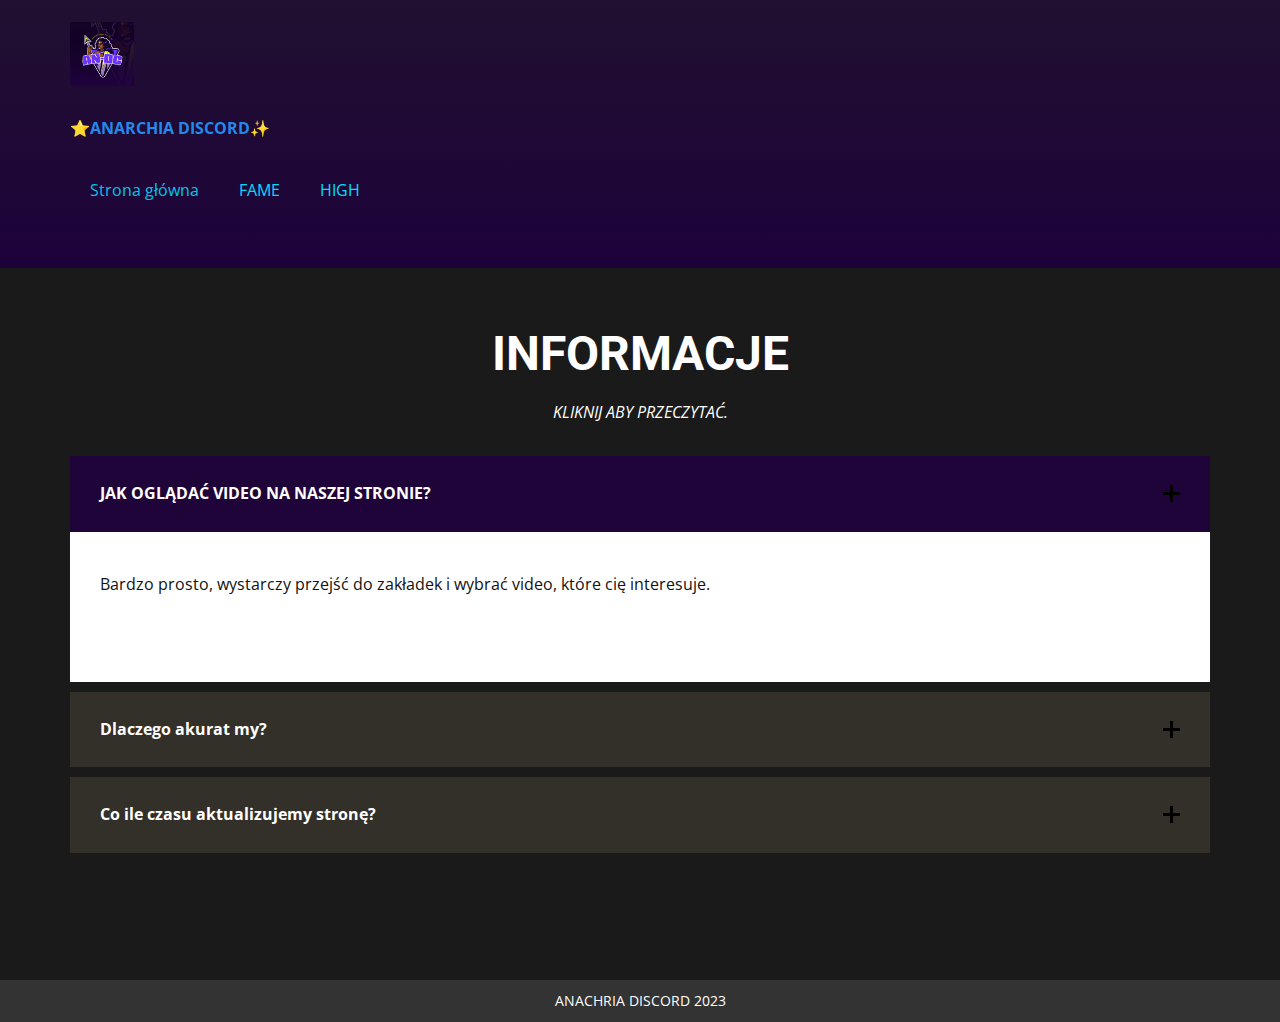
==== index.html @ 321ffbc7 "PIERWSZA WERSJA STRONY" ====
<!DOCTYPE html>
<html style="font-size: 16px;" lang="pl"><head>
    <meta name="viewport" content="width=device-width, initial-scale=1.0">
    <meta charset="utf-8">
    <meta name="keywords" content="​Memberships as low as $9.99/month, ​How to start running today, Clubs &amp;amp; Events Membership, ​Memberships as low as $9.99/month, ​Benefits of sport training, Join Us">
    <meta name="description" content="">
    <title>Strona główna</title>
    <link rel="stylesheet" href="nicepage.css" media="screen">
<link rel="stylesheet" href="Strona-główna.css" media="screen">
    <script class="u-script" type="text/javascript" src="jquery.js" defer=""></script>
    <script class="u-script" type="text/javascript" src="nicepage.js" defer=""></script>
    <meta name="generator" content="Nicepage 5.5.0, nicepage.com">
    <link id="u-theme-google-font" rel="stylesheet" href="https://fonts.googleapis.com/css?family=Roboto:100,100i,300,300i,400,400i,500,500i,700,700i,900,900i|Open+Sans:300,300i,400,400i,500,500i,600,600i,700,700i,800,800i">
    
    
    <script type="application/ld+json">{
		"@context": "http://schema.org",
		"@type": "Organization",
		"name": "",
		"logo": "/images/AN-DC.png"
}</script>
    <meta name="theme-color" content="#228aec">
    <meta property="og:title" content="Strona główna">
    <meta property="og:type" content="website">
  <meta data-intl-tel-input-cdn-path="intlTelInput/"></head>
  <body data-home-page="Strona-główna.html" data-home-page-title="Strona główna" class="u-body u-xl-mode" data-lang="pl"><header class="u-clearfix u-gradient u-header u-header" id="sec-0ab7"><div class="u-clearfix u-sheet u-sheet-1">
        <a href="/Strona-główna.html" class="u-image u-logo u-image-1" data-image-width="500" data-image-height="500" title="LOGO">
          <img src="/images/AN-DC.png" class="u-logo-image u-logo-image-1">
        </a>
        <p class="u-text u-text-default u-text-palette-1-base u-text-1">
          <a class="u-active-none u-border-none u-btn u-button-link u-button-style u-hover-none u-none u-text-palette-1-base u-btn-1" href="discord.gg/invite/CNcVjqj4tX" target="_blank"> ⭐ANARCHIA DISCORD✨</a>
        </p>
        <nav class="u-menu u-menu-one-level u-offcanvas u-menu-1">
          <div class="menu-collapse">
            <a class="u-button-style u-custom-text-color u-nav-link" href="#">
              <svg class="u-svg-link" viewBox="0 0 24 24"><use xmlns:xlink="http://www.w3.org/1999/xlink" xlink:href="#svg-51d4"></use></svg>
              <svg class="u-svg-content" version="1.1" id="svg-51d4" viewBox="0 0 16 16" x="0px" y="0px" xmlns:xlink="http://www.w3.org/1999/xlink" xmlns="http://www.w3.org/2000/svg"><g><rect y="1" width="16" height="2"></rect><rect y="7" width="16" height="2"></rect><rect y="13" width="16" height="2"></rect>
</g></svg>
            </a>
          </div>
          <div class="u-custom-menu u-nav-container">
            <ul class="u-nav u-unstyled"><li class="u-nav-item"><a class="u-button-style u-nav-link u-text-custom-color-5" href="/Strona-główna.html">Strona główna</a>
</li><li class="u-nav-item"><a class="u-button-style u-nav-link u-text-custom-color-5" href="/FAME.html">FAME</a>
</li><li class="u-nav-item"><a class="u-button-style u-nav-link u-text-custom-color-5" href="/HIGH.html">HIGH</a>
</li></ul>
          </div>
          <div class="u-custom-menu u-nav-container-collapse">
            <div class="u-black u-container-style u-inner-container-layout u-opacity u-opacity-95 u-sidenav">
              <div class="u-inner-container-layout u-sidenav-overflow">
                <div class="u-menu-close"></div>
                <ul class="u-align-center u-nav u-popupmenu-items u-unstyled u-nav-2"><li class="u-nav-item"><a class="u-button-style u-nav-link" href="/Strona-główna.html">Strona główna</a>
</li><li class="u-nav-item"><a class="u-button-style u-nav-link" href="/FAME.html">FAME</a>
</li><li class="u-nav-item"><a class="u-button-style u-nav-link" href="/HIGH.html">HIGH</a>
</li></ul>
              </div>
            </div>
            <div class="u-black u-menu-overlay u-opacity u-opacity-70"></div>
          </div>
        </nav>
      </div></header>
    <section class="u-align-center u-clearfix u-grey-90 u-section-1" id="sec-e56f">
      <div class="u-clearfix u-sheet u-sheet-1">
        <h2 class="u-text u-text-default u-text-1">INFORMACJE</h2>
        <p class="u-text u-text-2">KLIKNIJ ABY PRZECZYTAĆ.</p>
        <div class="u-accordion u-expanded-width u-faq u-spacing-10 u-accordion-1">
          <div class="u-accordion-item">
            <a class="active u-accordion-link u-active-custom-color-3 u-button-style u-hover-custom-color-4 u-palette-3-dark-3 u-accordion-link-1" id="link-accordion-f600" aria-controls="accordion-f600" aria-selected="true">
              <span class="u-accordion-link-text">JAK OGLĄDAĆ VIDEO NA NASZEJ STRONIE?</span><span class="u-accordion-link-icon u-icon u-text-grey-50 u-icon-1"><svg class="u-svg-link" preserveAspectRatio="xMidYMin slice" viewBox="0 0 448 448" style=""><use xmlns:xlink="http://www.w3.org/1999/xlink" xlink:href="#svg-3ae2"></use></svg><svg class="u-svg-content" viewBox="0 0 448 448" id="svg-3ae2" style=""><path d="m272 184c-4.417969 0-8-3.582031-8-8v-176h-80v176c0 4.417969-3.582031 8-8 8h-176v80h176c4.417969 0 8 3.582031 8 8v176h80v-176c0-4.417969 3.582031-8 8-8h176v-80zm0 0"></path></svg></span>
            </a>
            <div class="u-accordion-active u-accordion-pane u-container-style u-white u-accordion-pane-1" id="accordion-f600" aria-labelledby="link-accordion-f600">
              <div class="u-container-layout u-container-layout-1">
                <div class="fr-view u-clearfix u-rich-text u-text">
                  <p id="isPasted">Bardzo prosto, wystarczy przejść do zakładek i wybrać video, które cię interesuje.</p>
                </div>
              </div>
            </div>
          </div>
          <div class="u-accordion-item">
            <a class="u-accordion-link u-active-custom-color-3 u-button-style u-hover-custom-color-4 u-palette-3-dark-3 u-accordion-link-2" id="link-accordion-72f4" aria-controls="accordion-72f4" aria-selected="false">
              <span class="u-accordion-link-text">Dlaczego akurat my?</span><span class="u-accordion-link-icon u-icon u-text-grey-50 u-icon-2"><svg class="u-svg-link" preserveAspectRatio="xMidYMin slice" viewBox="0 0 448 448" style=""><use xmlns:xlink="http://www.w3.org/1999/xlink" xlink:href="#svg-05a3"></use></svg><svg class="u-svg-content" viewBox="0 0 448 448" id="svg-05a3" style=""><path d="m272 184c-4.417969 0-8-3.582031-8-8v-176h-80v176c0 4.417969-3.582031 8-8 8h-176v80h176c4.417969 0 8 3.582031 8 8v176h80v-176c0-4.417969 3.582031-8 8-8h176v-80zm0 0"></path></svg></span>
            </a>
            <div class="u-accordion-pane u-container-style u-white u-accordion-pane-2" id="accordion-72f4" aria-labelledby="link-accordion-72f4">
              <div class="u-container-layout u-container-layout-2">
                <div class="fr-view u-clearfix u-rich-text u-text">
                  <p id="isPasted">Ponieważ tylko u nas możesz oglądać wszystkie gale totalnie za darmo.</p>
                </div>
              </div>
            </div>
          </div>
          <div class="u-accordion-item">
            <a class="u-accordion-link u-active-custom-color-3 u-button-style u-hover-custom-color-4 u-palette-3-dark-3 u-accordion-link-3" id="link-accordion-854e" aria-controls="accordion-854e" aria-selected="false">
              <span class="u-accordion-link-text">Co ile czasu aktualizujemy stronę?</span><span class="u-accordion-link-icon u-icon u-text-grey-50 u-icon-3"><svg class="u-svg-link" preserveAspectRatio="xMidYMin slice" viewBox="0 0 448 448" style=""><use xmlns:xlink="http://www.w3.org/1999/xlink" xlink:href="#svg-4a3a"></use></svg><svg class="u-svg-content" viewBox="0 0 448 448" id="svg-4a3a" style=""><path d="m272 184c-4.417969 0-8-3.582031-8-8v-176h-80v176c0 4.417969-3.582031 8-8 8h-176v80h176c4.417969 0 8 3.582031 8 8v176h80v-176c0-4.417969 3.582031-8 8-8h176v-80zm0 0"></path></svg></span>
            </a>
            <div class="u-accordion-pane u-container-style u-white u-accordion-pane-3" id="accordion-854e" aria-labelledby="link-accordion-854e">
              <div class="u-container-layout u-container-layout-3">
                <div class="fr-view u-clearfix u-rich-text u-text">
                  <p id="isPasted">W momencie, gdy zauważymy jakiś błąd lub ktoś z was zgłosi nam ów problem, lub w przypadku nowego eventu.</p>
                </div>
              </div>
            </div>
          </div>
        </div>
      </div>
    </section>
    
    
    <footer class="u-align-center u-clearfix u-footer u-grey-80 u-footer" id="sec-470a"><div class="u-clearfix u-sheet u-valign-middle u-sheet-1">
        <p class="u-small-text u-text u-text-variant u-text-1" data-lang-en="Sample text. Click to select the Text Element.">ANACHRIA DISCORD 2023<br>
        </p>
      </div></footer>

  
</body></html>
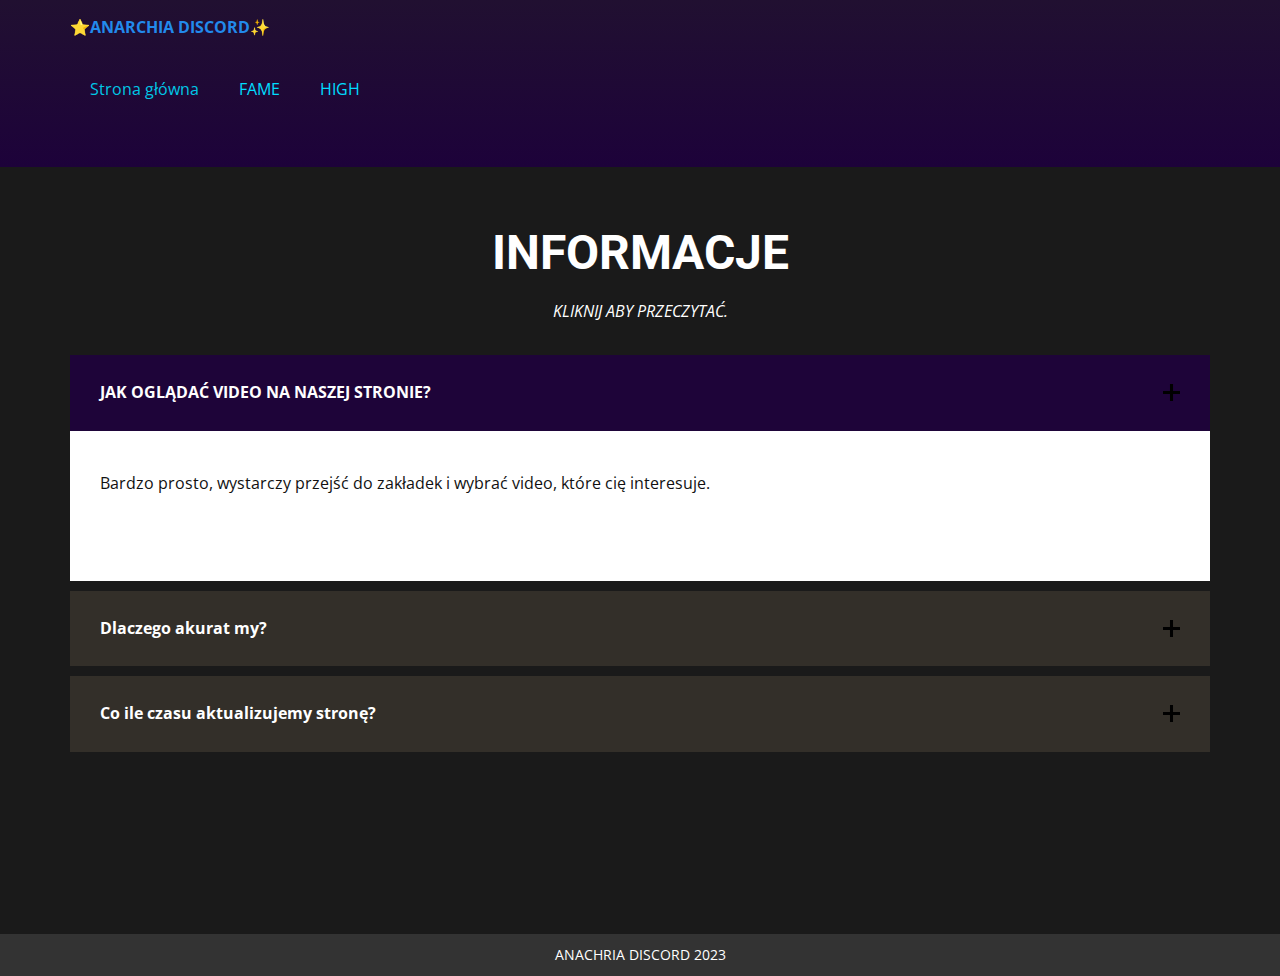
==== commit e36acfc3: "UPDATE 1.1" ====
--- a/index.html
+++ b/index.html
@@ -16,17 +16,13 @@
     <script type="application/ld+json">{
 		"@context": "http://schema.org",
 		"@type": "Organization",
-		"name": "",
-		"logo": "/images/AN-DC.png"
+		"name": ""
 }</script>
     <meta name="theme-color" content="#228aec">
     <meta property="og:title" content="Strona główna">
     <meta property="og:type" content="website">
   <meta data-intl-tel-input-cdn-path="intlTelInput/"></head>
   <body data-home-page="Strona-główna.html" data-home-page-title="Strona główna" class="u-body u-xl-mode" data-lang="pl"><header class="u-clearfix u-gradient u-header u-header" id="sec-0ab7"><div class="u-clearfix u-sheet u-sheet-1">
-        <a href="/Strona-główna.html" class="u-image u-logo u-image-1" data-image-width="500" data-image-height="500" title="LOGO">
-          <img src="/images/AN-DC.png" class="u-logo-image u-logo-image-1">
-        </a>
         <p class="u-text u-text-default u-text-palette-1-base u-text-1">
           <a class="u-active-none u-border-none u-btn u-button-link u-button-style u-hover-none u-none u-text-palette-1-base u-btn-1" href="discord.gg/invite/CNcVjqj4tX" target="_blank"> ⭐ANARCHIA DISCORD✨</a>
         </p>
@@ -40,8 +36,8 @@
           </div>
           <div class="u-custom-menu u-nav-container">
             <ul class="u-nav u-unstyled"><li class="u-nav-item"><a class="u-button-style u-nav-link u-text-custom-color-5" href="/Strona-główna.html">Strona główna</a>
-</li><li class="u-nav-item"><a class="u-button-style u-nav-link u-text-custom-color-5" href="/FAME.html">FAME</a>
-</li><li class="u-nav-item"><a class="u-button-style u-nav-link u-text-custom-color-5" href="/HIGH.html">HIGH</a>
+</li><li class="u-nav-item"><a class="u-button-style u-nav-link u-text-custom-color-5" href="/LIVE/FAME.html">FAME</a>
+</li><li class="u-nav-item"><a class="u-button-style u-nav-link u-text-custom-color-5" href="/LIVE/HIGH.html">HIGH</a>
 </li></ul>
           </div>
           <div class="u-custom-menu u-nav-container-collapse">
@@ -49,8 +45,8 @@
               <div class="u-inner-container-layout u-sidenav-overflow">
                 <div class="u-menu-close"></div>
                 <ul class="u-align-center u-nav u-popupmenu-items u-unstyled u-nav-2"><li class="u-nav-item"><a class="u-button-style u-nav-link" href="/Strona-główna.html">Strona główna</a>
-</li><li class="u-nav-item"><a class="u-button-style u-nav-link" href="/FAME.html">FAME</a>
-</li><li class="u-nav-item"><a class="u-button-style u-nav-link" href="/HIGH.html">HIGH</a>
+</li><li class="u-nav-item"><a class="u-button-style u-nav-link" href="/LIVE/FAME.html">FAME</a>
+</li><li class="u-nav-item"><a class="u-button-style u-nav-link" href="/LIVE/HIGH.html">HIGH</a>
 </li></ul>
               </div>
             </div>
--- a/nicepage.css
+++ b/nicepage.css
@@ -41484,23 +41484,12 @@
 }
 
 .u-header .u-sheet-1 {
-  min-height: 80px;
-}
-
-.u-header .u-image-1 {
-  width: 64px;
-  height: 64px;
-  margin: 22px auto 0 0;
-}
-
-.u-header .u-logo-image-1 {
-  width: 100%;
-  height: 100%;
+  min-height: 166px;
 }
 
 .u-header .u-text-1 {
   font-weight: 700;
-  margin: 30px auto 0 0;
+  margin: 15px auto 0 0;
 }
 
 .u-header .u-btn-1 {
--- a/Strona-główna.css
+++ b/Strona-główna.css
@@ -3,7 +3,7 @@
 }
 
 .u-section-1 .u-sheet-1 {
-  min-height: 712px;
+  min-height: 767px;
 }
 
 .u-section-1 .u-text-1 {
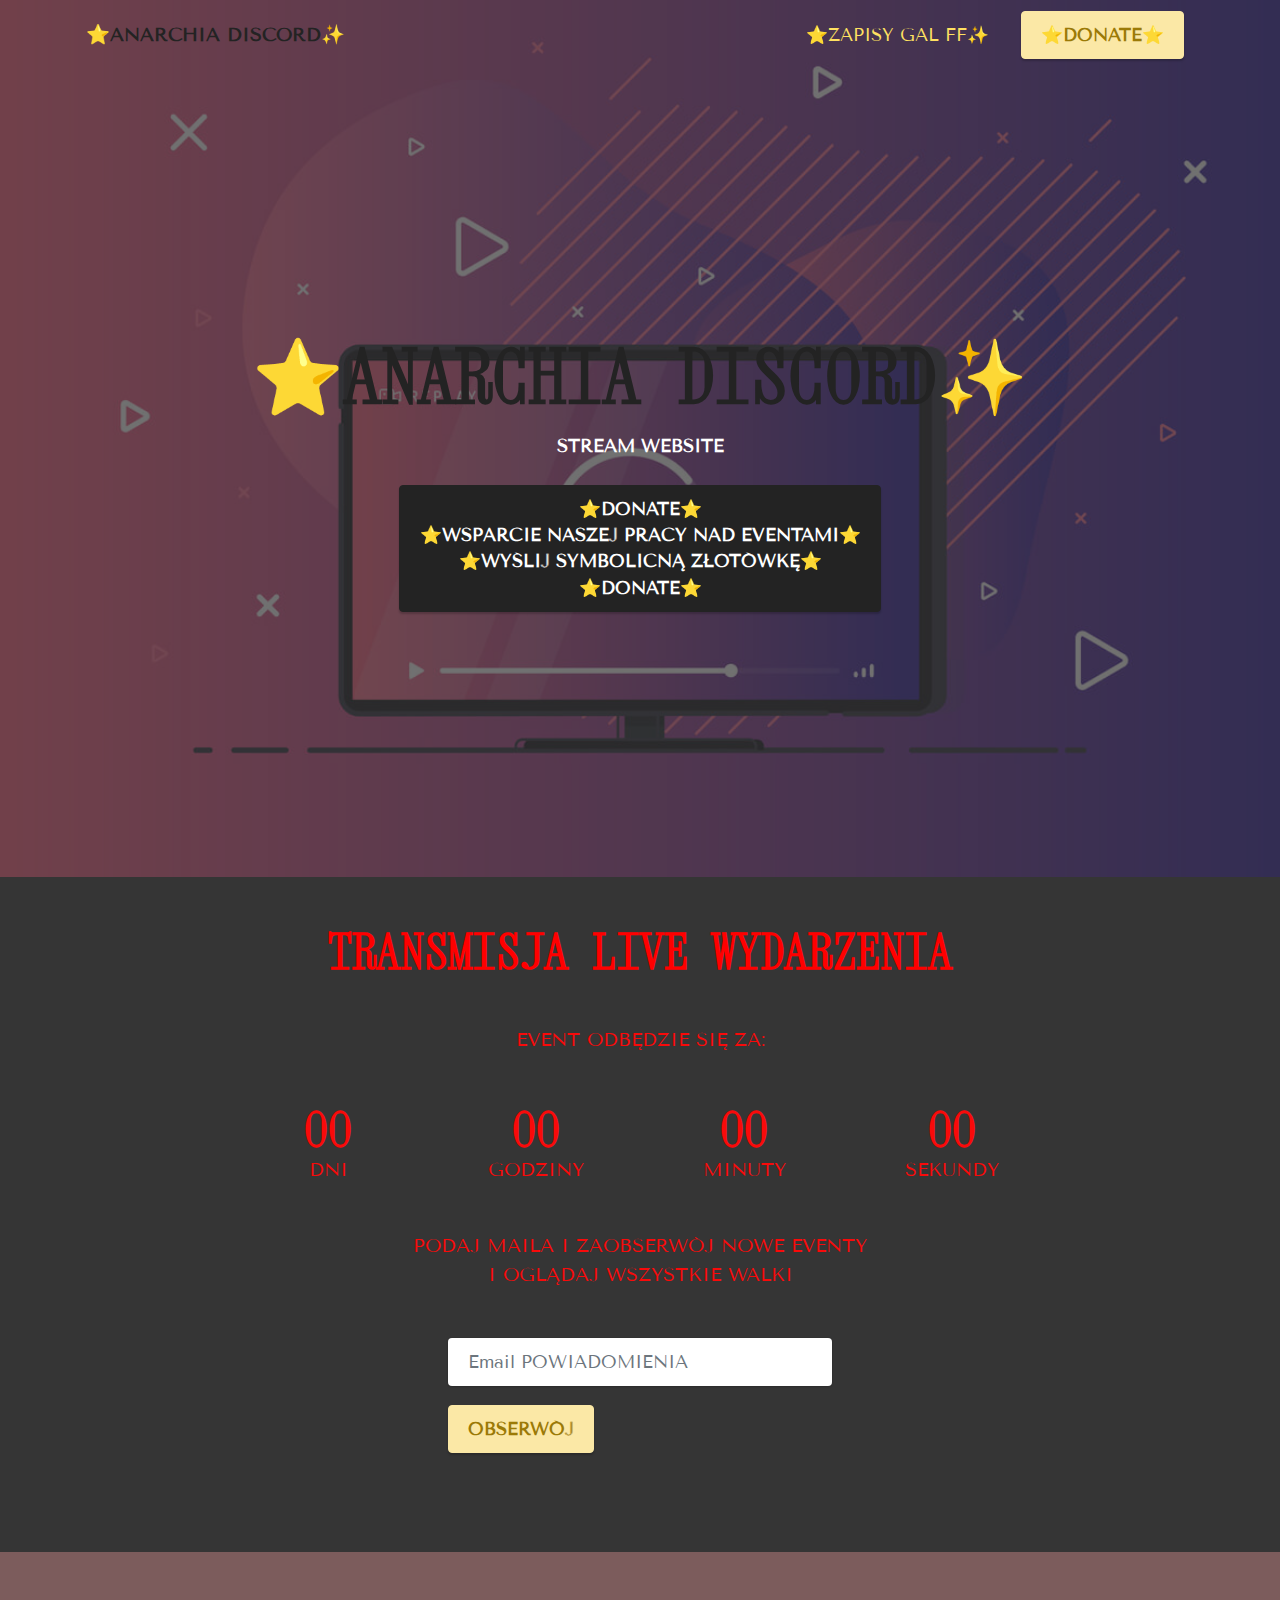
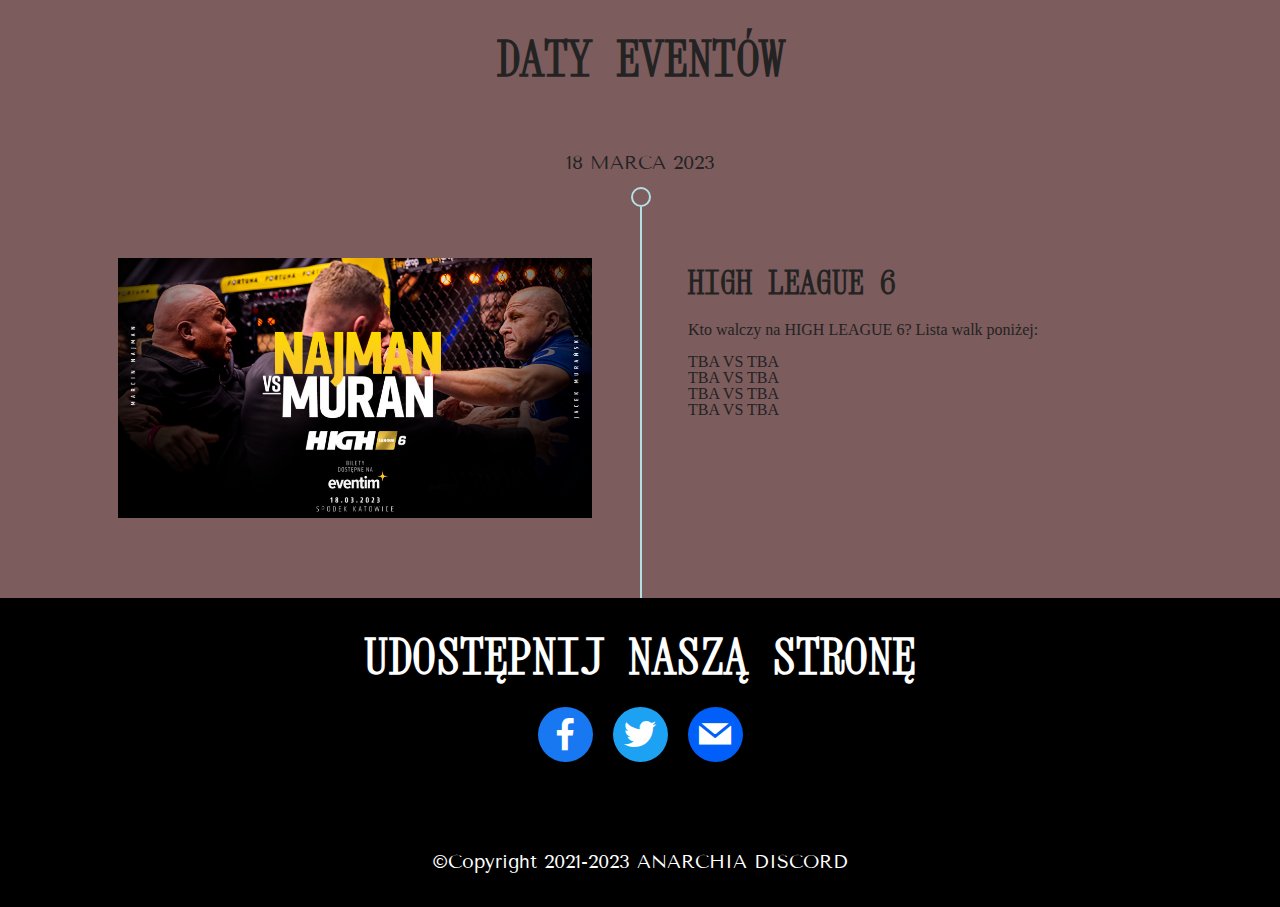
==== commit 77626ae7: "UPDATE 1.2" ====
--- a/index.html
+++ b/index.html
@@ -1,109 +1,222 @@
 <!DOCTYPE html>
-<html style="font-size: 16px;" lang="pl"><head>
-    <meta name="viewport" content="width=device-width, initial-scale=1.0">
-    <meta charset="utf-8">
-    <meta name="keywords" content="​Memberships as low as $9.99/month, ​How to start running today, Clubs &amp;amp; Events Membership, ​Memberships as low as $9.99/month, ​Benefits of sport training, Join Us">
-    <meta name="description" content="">
-    <title>Strona główna</title>
-    <link rel="stylesheet" href="nicepage.css" media="screen">
-<link rel="stylesheet" href="Strona-główna.css" media="screen">
-    <script class="u-script" type="text/javascript" src="jquery.js" defer=""></script>
-    <script class="u-script" type="text/javascript" src="nicepage.js" defer=""></script>
-    <meta name="generator" content="Nicepage 5.5.0, nicepage.com">
-    <link id="u-theme-google-font" rel="stylesheet" href="https://fonts.googleapis.com/css?family=Roboto:100,100i,300,300i,400,400i,500,500i,700,700i,900,900i|Open+Sans:300,300i,400,400i,500,500i,600,600i,700,700i,800,800i">
-    
-    
-    <script type="application/ld+json">{
-		"@context": "http://schema.org",
-		"@type": "Organization",
-		"name": ""
-}</script>
-    <meta name="theme-color" content="#228aec">
-    <meta property="og:title" content="Strona główna">
-    <meta property="og:type" content="website">
-  <meta data-intl-tel-input-cdn-path="intlTelInput/"></head>
-  <body data-home-page="Strona-główna.html" data-home-page-title="Strona główna" class="u-body u-xl-mode" data-lang="pl"><header class="u-clearfix u-gradient u-header u-header" id="sec-0ab7"><div class="u-clearfix u-sheet u-sheet-1">
-        <p class="u-text u-text-default u-text-palette-1-base u-text-1">
-          <a class="u-active-none u-border-none u-btn u-button-link u-button-style u-hover-none u-none u-text-palette-1-base u-btn-1" href="discord.gg/invite/CNcVjqj4tX" target="_blank"> ⭐ANARCHIA DISCORD✨</a>
-        </p>
-        <nav class="u-menu u-menu-one-level u-offcanvas u-menu-1">
-          <div class="menu-collapse">
-            <a class="u-button-style u-custom-text-color u-nav-link" href="#">
-              <svg class="u-svg-link" viewBox="0 0 24 24"><use xmlns:xlink="http://www.w3.org/1999/xlink" xlink:href="#svg-51d4"></use></svg>
-              <svg class="u-svg-content" version="1.1" id="svg-51d4" viewBox="0 0 16 16" x="0px" y="0px" xmlns:xlink="http://www.w3.org/1999/xlink" xmlns="http://www.w3.org/2000/svg"><g><rect y="1" width="16" height="2"></rect><rect y="7" width="16" height="2"></rect><rect y="13" width="16" height="2"></rect>
-</g></svg>
-            </a>
-          </div>
-          <div class="u-custom-menu u-nav-container">
-            <ul class="u-nav u-unstyled"><li class="u-nav-item"><a class="u-button-style u-nav-link u-text-custom-color-5" href="/Strona-główna.html">Strona główna</a>
-</li><li class="u-nav-item"><a class="u-button-style u-nav-link u-text-custom-color-5" href="/LIVE/FAME.html">FAME</a>
-</li><li class="u-nav-item"><a class="u-button-style u-nav-link u-text-custom-color-5" href="/LIVE/HIGH.html">HIGH</a>
-</li></ul>
-          </div>
-          <div class="u-custom-menu u-nav-container-collapse">
-            <div class="u-black u-container-style u-inner-container-layout u-opacity u-opacity-95 u-sidenav">
-              <div class="u-inner-container-layout u-sidenav-overflow">
-                <div class="u-menu-close"></div>
-                <ul class="u-align-center u-nav u-popupmenu-items u-unstyled u-nav-2"><li class="u-nav-item"><a class="u-button-style u-nav-link" href="/Strona-główna.html">Strona główna</a>
-</li><li class="u-nav-item"><a class="u-button-style u-nav-link" href="/LIVE/FAME.html">FAME</a>
-</li><li class="u-nav-item"><a class="u-button-style u-nav-link" href="/LIVE/HIGH.html">HIGH</a>
-</li></ul>
-              </div>
-            </div>
-            <div class="u-black u-menu-overlay u-opacity u-opacity-70"></div>
-          </div>
-        </nav>
-      </div></header>
-    <section class="u-align-center u-clearfix u-grey-90 u-section-1" id="sec-e56f">
-      <div class="u-clearfix u-sheet u-sheet-1">
-        <h2 class="u-text u-text-default u-text-1">INFORMACJE</h2>
-        <p class="u-text u-text-2">KLIKNIJ ABY PRZECZYTAĆ.</p>
-        <div class="u-accordion u-expanded-width u-faq u-spacing-10 u-accordion-1">
-          <div class="u-accordion-item">
-            <a class="active u-accordion-link u-active-custom-color-3 u-button-style u-hover-custom-color-4 u-palette-3-dark-3 u-accordion-link-1" id="link-accordion-f600" aria-controls="accordion-f600" aria-selected="true">
-              <span class="u-accordion-link-text">JAK OGLĄDAĆ VIDEO NA NASZEJ STRONIE?</span><span class="u-accordion-link-icon u-icon u-text-grey-50 u-icon-1"><svg class="u-svg-link" preserveAspectRatio="xMidYMin slice" viewBox="0 0 448 448" style=""><use xmlns:xlink="http://www.w3.org/1999/xlink" xlink:href="#svg-3ae2"></use></svg><svg class="u-svg-content" viewBox="0 0 448 448" id="svg-3ae2" style=""><path d="m272 184c-4.417969 0-8-3.582031-8-8v-176h-80v176c0 4.417969-3.582031 8-8 8h-176v80h176c4.417969 0 8 3.582031 8 8v176h80v-176c0-4.417969 3.582031-8 8-8h176v-80zm0 0"></path></svg></span>
-            </a>
-            <div class="u-accordion-active u-accordion-pane u-container-style u-white u-accordion-pane-1" id="accordion-f600" aria-labelledby="link-accordion-f600">
-              <div class="u-container-layout u-container-layout-1">
-                <div class="fr-view u-clearfix u-rich-text u-text">
-                  <p id="isPasted">Bardzo prosto, wystarczy przejść do zakładek i wybrać video, które cię interesuje.</p>
-                </div>
-              </div>
-            </div>
-          </div>
-          <div class="u-accordion-item">
-            <a class="u-accordion-link u-active-custom-color-3 u-button-style u-hover-custom-color-4 u-palette-3-dark-3 u-accordion-link-2" id="link-accordion-72f4" aria-controls="accordion-72f4" aria-selected="false">
-              <span class="u-accordion-link-text">Dlaczego akurat my?</span><span class="u-accordion-link-icon u-icon u-text-grey-50 u-icon-2"><svg class="u-svg-link" preserveAspectRatio="xMidYMin slice" viewBox="0 0 448 448" style=""><use xmlns:xlink="http://www.w3.org/1999/xlink" xlink:href="#svg-05a3"></use></svg><svg class="u-svg-content" viewBox="0 0 448 448" id="svg-05a3" style=""><path d="m272 184c-4.417969 0-8-3.582031-8-8v-176h-80v176c0 4.417969-3.582031 8-8 8h-176v80h176c4.417969 0 8 3.582031 8 8v176h80v-176c0-4.417969 3.582031-8 8-8h176v-80zm0 0"></path></svg></span>
-            </a>
-            <div class="u-accordion-pane u-container-style u-white u-accordion-pane-2" id="accordion-72f4" aria-labelledby="link-accordion-72f4">
-              <div class="u-container-layout u-container-layout-2">
-                <div class="fr-view u-clearfix u-rich-text u-text">
-                  <p id="isPasted">Ponieważ tylko u nas możesz oglądać wszystkie gale totalnie za darmo.</p>
-                </div>
-              </div>
-            </div>
-          </div>
-          <div class="u-accordion-item">
-            <a class="u-accordion-link u-active-custom-color-3 u-button-style u-hover-custom-color-4 u-palette-3-dark-3 u-accordion-link-3" id="link-accordion-854e" aria-controls="accordion-854e" aria-selected="false">
-              <span class="u-accordion-link-text">Co ile czasu aktualizujemy stronę?</span><span class="u-accordion-link-icon u-icon u-text-grey-50 u-icon-3"><svg class="u-svg-link" preserveAspectRatio="xMidYMin slice" viewBox="0 0 448 448" style=""><use xmlns:xlink="http://www.w3.org/1999/xlink" xlink:href="#svg-4a3a"></use></svg><svg class="u-svg-content" viewBox="0 0 448 448" id="svg-4a3a" style=""><path d="m272 184c-4.417969 0-8-3.582031-8-8v-176h-80v176c0 4.417969-3.582031 8-8 8h-176v80h176c4.417969 0 8 3.582031 8 8v176h80v-176c0-4.417969 3.582031-8 8-8h176v-80zm0 0"></path></svg></span>
-            </a>
-            <div class="u-accordion-pane u-container-style u-white u-accordion-pane-3" id="accordion-854e" aria-labelledby="link-accordion-854e">
-              <div class="u-container-layout u-container-layout-3">
-                <div class="fr-view u-clearfix u-rich-text u-text">
-                  <p id="isPasted">W momencie, gdy zauważymy jakiś błąd lub ktoś z was zgłosi nam ów problem, lub w przypadku nowego eventu.</p>
-                </div>
-              </div>
-            </div>
-          </div>
-        </div>
-      </div>
-    </section>
-    
-    
-    <footer class="u-align-center u-clearfix u-footer u-grey-80 u-footer" id="sec-470a"><div class="u-clearfix u-sheet u-valign-middle u-sheet-1">
-        <p class="u-small-text u-text u-text-variant u-text-1" data-lang-en="Sample text. Click to select the Text Element.">ANACHRIA DISCORD 2023<br>
-        </p>
-      </div></footer>
-
-  
-</body></html>+<html  >
+<head>
+  <!-- Site made with Mobirise Website Builder v5.6.13, https://mobirise.com -->
+  <meta charset="UTF-8">
+  <meta http-equiv="X-UA-Compatible" content="IE=edge">
+  <meta name="generator" content="Mobirise v5.6.13, mobirise.com">
+  <meta name="twitter:card" content="summary_large_image"/>
+  <meta name="twitter:image:src" content="">
+  <meta property="og:image" content="">
+  <meta name="twitter:title" content="Home">
+  <meta name="viewport" content="width=device-width, initial-scale=1, minimum-scale=1">
+  <link rel="shortcut icon" href="assets/images/logo.png" type="image/x-icon">
+  <meta name="description" content="">
+  
+  
+  <title>ANARCHIA | Home</title>
+  <link rel="stylesheet" href="assets/bootstrap/css/bootstrap.min.css">
+  <link rel="stylesheet" href="assets/bootstrap/css/bootstrap-grid.min.css">
+  <link rel="stylesheet" href="assets/bootstrap/css/bootstrap-reboot.min.css">
+  <link rel="stylesheet" href="assets/dropdown/css/style.css">
+  <link rel="stylesheet" href="assets/socicon/css/styles.css">
+  <link rel="stylesheet" href="assets/theme/css/style.css">
+  <link rel="preload" href="https://fonts.googleapis.com/css?family=Xanh+Mono:400,400i&display=swap" as="style" onload="this.onload=null;this.rel='stylesheet'">
+  <noscript><link rel="stylesheet" href="https://fonts.googleapis.com/css?family=Xanh+Mono:400,400i&display=swap"></noscript>
+  <link rel="preload" href="https://fonts.googleapis.com/css?family=Tenor+Sans:400&display=swap" as="style" onload="this.onload=null;this.rel='stylesheet'">
+  <noscript><link rel="stylesheet" href="https://fonts.googleapis.com/css?family=Tenor+Sans:400&display=swap"></noscript>
+  <link rel="preload" as="style" href="assets/mobirise/css/mbr-additional.css"><link rel="stylesheet" href="assets/mobirise/css/mbr-additional.css" type="text/css">
+  
+  
+  
+  
+</head>
+<body>
+  
+  <section data-bs-version="5.1" class="menu menu2 cid-sFHpMqcXGj" once="menu" id="menu2-2">
+    
+    <nav class="navbar navbar-dropdown navbar-expand-lg">
+        <div class="container">
+            <div class="navbar-brand">
+                
+                <span class="navbar-caption-wrap"><a class="navbar-caption text-black text-primary display-7" href="index.html#top">⭐ANARCHIA DISCORD✨</a></span>
+            </div>
+            <button class="navbar-toggler" type="button" data-toggle="collapse" data-bs-toggle="collapse" data-target="#navbarSupportedContent" data-bs-target="#navbarSupportedContent" aria-controls="navbarNavAltMarkup" aria-expanded="false" aria-label="Toggle navigation">
+                <div class="hamburger">
+                    <span></span>
+                    <span></span>
+                    <span></span>
+                    <span></span>
+                </div>
+            </button>
+            <div class="collapse navbar-collapse" id="navbarSupportedContent">
+                <ul class="navbar-nav nav-dropdown" data-app-modern-menu="true"><li class="nav-item"><a class="nav-link link text-warning text-primary display-4" href="page1.html">⭐ZAPISY GAL FF✨</a></li></ul>
+                
+                <div class="navbar-buttons mbr-section-btn"><a class="btn btn-primary display-4" href="https://tipply.pl/u/krisupoland" target="_blank">⭐DONATE⭐</a></div>
+            </div>
+        </div>
+    </nav>
+</section>
+
+<section data-bs-version="5.1" class="header9 cid-sFHoAfPmXB" id="header9-1">
+
+    
+
+    <div class="mbr-overlay" style="opacity: 0.7; background-color: rgb(53, 53, 53);"></div>
+
+    <div class="text-center container">
+        <div class="row justify-content-center">
+            <div class="col-md-12 col-lg-9">
+                <h1 class="mbr-section-title mbr-fonts-style mb-3 display-1"><strong>⭐ANARCHIA DISCORD✨</strong></h1>
+                <p class="mbr-text mbr-fonts-style display-4"><strong>STREAM WEBSITE</strong></p>
+                <div class="mbr-section-btn mt-3"><a class="btn btn-black display-4" href="https://tipply.pl/u/krisupoland" target="_blank">⭐DONATE⭐<br>⭐WSPARCIE NASZEJ PRACY NAD EVENTAMI⭐<br>⭐WYŚLIJ SYMBOLICNĄ ZŁOTÓWKĘ⭐<br>⭐DONATE⭐<br></a></div>
+            </div>
+        </div>
+    </div>
+</section>
+
+<section data-bs-version="5.1" class="countdown1 cid-sFHtEv8xMy" id="countdown1-7">
+    
+    
+    <div class="container-fluid">
+        <div class="row justify-content-center">
+            <div class="col-lg-8">
+                <h3 class="mbr-section-title mb-5 align-center mbr-fonts-style display-2">
+                    <strong>TRANSMISJA LIVE WYDARZENIA</strong></h3>
+                <h4 class="mbr-section-subtitle mb-5 align-center mbr-fonts-style display-7">EVENT ODBĘDZIE SIĘ ZA:</h4>
+                <div class="countdown-cont align-center mb-5">
+                    <div class="daysCountdown col-xs-3 col-sm-3 col-md-3" title="DNI"></div>
+                    <div class="hoursCountdown col-xs-3 col-sm-3 col-md-3" title="GODZINY"></div>
+                    <div class="minutesCountdown col-xs-3 col-sm-3 col-md-3" title="MINUTY"></div>
+                    <div class="secondsCountdown col-xs-3 col-sm-3 col-md-3" title="SEKUNDY"></div>
+                    <div class="countdown" data-due-date="2022/03/18"></div>
+                </div>
+                <p class="mbr-text mb-5 align-center mbr-fonts-style display-7">
+                    PODAJ MAILA I ZAOBSERWÓJ NOWE EVENTY<br>I OGLĄDAJ WSZYSTKIE WALKI</p>
+            </div>
+        </div>
+        <div class="row">
+            <div class="col-lg-4 mx-auto mbr-form" data-form-type="formoid">
+                <form action="https://mobirise.eu/" method="POST" class="mbr-form form-with-styler" data-form-title="Form Name"><input type="hidden" name="email" data-form-email="true" value="zYStc/SxiuvJA/FiPKfIXVEf15r4bIhe1tV5/IFXBS10m9GDN7ivpNWGSjkEOqIS343LfUtom+lJArc0qFwdNvc80eMoj9uGgnnwlLWsqCNSOW1LB8qu/5t3U33ybwg=">
+                    <div class="row">
+                        <div hidden="hidden" data-form-alert="" class="alert alert-success col-12">DZIĘKUJEMY ZA OBSERWACJĘ STRONY!</div>
+                        <div hidden="hidden" data-form-alert-danger="" class="alert alert-danger col-12">Oops...! some problem!</div>
+                    </div>
+                    <div class="dragArea row">
+                        <div class="col form-group" data-for="email">
+                            <input type="text" name="email" placeholder="Email POWIADOMIENIA" data-form-field="email" class="form-control" required="required" value="" id="email-countdown1-7">
+                        </div>
+                        <div class="mbr-section-btn"><button type="submit" class="btn btn-primary display-4">OBSERWÓJ</button></div>
+                    </div>
+                </form>
+            </div>
+        </div>
+    </div>
+</section>
+
+<section data-bs-version="5.1" class="timeline3 cid-sFHr5fwP9J" id="timeline3-4">
+    
+    
+    <div class="container">
+        <div class="mbr-section-head">
+            <h3 class="mbr-section-title mbr-fonts-style align-center mb-0 display-2">
+                <strong>DATY EVENTÓW</strong></h3>
+            
+        </div>
+        <div class="timelines-container mt-4">
+            <div class="row timeline-element first-separline mb-5">
+                <div class="timeline-date col-12">
+                    <div class="timeline-date-wrapper">
+                        <p class="mbr-timeline-date display-7">18 MARCA 2023</p>
+                    </div>
+                </div>
+                <span class="iconBackground"></span>
+                <div class="col-12 col-md-6">
+                    <div class="image-wrapper">
+                        <a href="https://discord.gg/invite/CNcVjqj4tX"><img src="assets/images/1ndkjxg0o1w5mzvg-r2-940.jpg" alt="HL6" title=""></a>
+                    </div>
+                </div>
+                <div class="col-12 col-md-6">
+                    <div class="timeline-text-wrapper">
+                        <h4 class="mbr-timeline-title mbr-fonts-style mb-0 display-5"><strong>HIGH LEAGUE 6</strong></h4>
+                        <p class="mbr-text mbr-fonts-style mt-3 mb-0 display-7"></p><p>Kto walczy na HIGH LEAGUE 6? Lista walk poniżej:
+<br>
+<br>TBA VS TBA<br>TBA VS TBA<br>TBA VS TBA<br>TBA VS TBA</p><p></p>
+                    </div>
+                </div>
+            </div>
+            
+            
+            
+            
+            
+            
+            
+            
+            
+            
+            
+        </div>
+    </div>
+</section>
+
+<section data-bs-version="5.1" class="social1 cid-sFHrCR0OHz" id="share1-5">
+    
+    
+    
+
+    <div class="container">
+        <div class="row">
+            <div class="col-12">
+                <h3 class="mbr-section-title mb-3 align-center mbr-fonts-style display-2">
+                    <strong>UDOSTĘPNIJ NASZĄ STRONĘ</strong></h3>
+                <div>
+                    <div class="mbr-social-likes align-center">
+                        <span class="btn btn-social socicon-bg-facebook facebook m-2">
+                            <i class="socicon socicon-facebook"></i>
+                        </span>
+                        <span class="btn btn-social twitter socicon-bg-twitter m-2">
+                            <i class="socicon socicon-twitter"></i>
+                        </span>
+                        
+                        
+                        
+                        <span class="btn btn-social mailru socicon-bg-mail m-2">
+                            <i class="socicon socicon-mail"></i>
+                        </span>
+                    </div>
+                </div>
+            </div>
+        </div>
+    </div>
+</section>
+
+<section data-bs-version="5.1" class="footer7 cid-sFHu2wLoQp" once="footers" id="footer7-9">
+
+    
+
+    
+
+    <div class="container">
+        <div class="row align-center mbr-white">
+            <div class="col-12">
+                <p class="mbr-text mb-0 mbr-fonts-style display-7">
+                    ©Copyright 2021-2023 ANARCHIA DISCORD</p>
+            </div>
+        </div>
+    </div>
+
+
+<script src="assets/bootstrap/js/bootstrap.bundle.min.js"></script>
+<script src="assets/smoothscroll/smooth-scroll.js"></script>
+<script src="assets/formoid/formoid.min.js"></script>
+<script type="text/javascript" src="https://r.mobirise.com/script.js"></script>
+<script src="assets/sociallikes/social-likes.js"></script>
+<script src="assets/countdown/countdown.js"></script>
+<script src="assets/dropdown/js/navbar-dropdown.js"></script>
+<script src="assets/ytplayer/index.js"></script>
+
+
+  
+</body>
+</html>--- a/assets/dropdown/css/style.css
+++ b/assets/dropdown/css/style.css
@@ -0,0 +1,265 @@
+.navbar-dropdown {
+  left: 0;
+  padding: 0;
+  position: absolute;
+  right: 0;
+  top: 0;
+  transition: all 0.45s ease;
+  z-index: 1030;
+  background: #282828; }
+  .navbar-dropdown .navbar-logo {
+    margin-right: 0.8rem;
+    transition: margin 0.3s ease-in-out;
+    vertical-align: middle; }
+    .navbar-dropdown .navbar-logo img {
+      height: 3.125rem;
+      transition: all 0.3s ease-in-out; }
+    .navbar-dropdown .navbar-logo.mbr-iconfont {
+      font-size: 3.125rem;
+      line-height: 3.125rem; }
+  .navbar-dropdown .navbar-caption {
+    font-weight: 700;
+    white-space: normal;
+    vertical-align: -4px;
+    line-height: 3.125rem !important; }
+    .navbar-dropdown .navbar-caption, .navbar-dropdown .navbar-caption:hover {
+      color: inherit;
+      text-decoration: none; }
+  .navbar-dropdown .mbr-iconfont + .navbar-caption {
+    vertical-align: -1px; }
+  .navbar-dropdown.navbar-fixed-top {
+    position: fixed; }
+  .navbar-dropdown .navbar-brand span {
+    vertical-align: -4px; }
+  .navbar-dropdown.bg-color.transparent {
+    background: none; }
+  .navbar-dropdown.navbar-short .navbar-brand {
+    padding: 0.625rem 0; }
+    .navbar-dropdown.navbar-short .navbar-brand span {
+      vertical-align: -1px; }
+  .navbar-dropdown.navbar-short .navbar-caption {
+    line-height: 2.375rem !important;
+    vertical-align: -2px; }
+  .navbar-dropdown.navbar-short .navbar-logo {
+    margin-right: 0.5rem; }
+    .navbar-dropdown.navbar-short .navbar-logo img {
+      height: 2.375rem; }
+    .navbar-dropdown.navbar-short .navbar-logo.mbr-iconfont {
+      font-size: 2.375rem;
+      line-height: 2.375rem; }
+  .navbar-dropdown.navbar-short .mbr-table-cell {
+    height: 3.625rem; }
+  .navbar-dropdown .navbar-close {
+    left: 0.6875rem;
+    position: fixed;
+    top: 0.75rem;
+    z-index: 1000; }
+  .navbar-dropdown .hamburger-icon {
+    content: "";
+    display: inline-block;
+    vertical-align: middle;
+    width: 16px;
+    -webkit-box-shadow: 0 -6px 0 1px #282828,0 0 0 1px #282828,0 6px 0 1px #282828;
+    -moz-box-shadow: 0 -6px 0 1px #282828,0 0 0 1px #282828,0 6px 0 1px #282828;
+    box-shadow: 0 -6px 0 1px #282828,0 0 0 1px #282828,0 6px 0 1px #282828; }
+
+.dropdown-menu .dropdown-toggle[data-toggle="dropdown-submenu"]::after {
+  border-bottom: 0.35em solid transparent;
+  border-left: 0.35em solid;
+  border-right: 0;
+  border-top: 0.35em solid transparent;
+  margin-left: 0.3rem; }
+
+.dropdown-menu .dropdown-item:focus {
+  outline: 0; }
+
+.nav-dropdown {
+  font-size: 0.75rem;
+  font-weight: 500;
+  height: auto !important; }
+  .nav-dropdown .nav-btn {
+    padding-left: 1rem; }
+  .nav-dropdown .link {
+    margin: .667em 1.667em;
+    font-weight: 500;
+    padding: 0;
+    transition: color .2s ease-in-out; }
+    .nav-dropdown .link.dropdown-toggle {
+      margin-right: 2.583em; }
+      .nav-dropdown .link.dropdown-toggle::after {
+        margin-left: .25rem;
+        border-top: 0.35em solid;
+        border-right: 0.35em solid transparent;
+        border-left: 0.35em solid transparent;
+        border-bottom: 0; }
+      .nav-dropdown .link.dropdown-toggle[aria-expanded="true"] {
+        margin: 0;
+        padding: 0.667em 3.263em  0.667em 1.667em; }
+  .nav-dropdown .link::after,
+  .nav-dropdown .dropdown-item::after {
+    color: inherit; }
+  .nav-dropdown .btn {
+    font-size: 0.75rem;
+    font-weight: 700;
+    letter-spacing: 0;
+    margin-bottom: 0;
+    padding-left: 1.25rem;
+    padding-right: 1.25rem; }
+  .nav-dropdown .dropdown-menu {
+    border-radius: 0;
+    border: 0;
+    left: 0;
+    margin: 0;
+    padding-bottom: 1.25rem;
+    padding-top: 1.25rem;
+    position: relative; }
+  .nav-dropdown .dropdown-submenu {
+    margin-left: 0.125rem;
+    top: 0; }
+  .nav-dropdown .dropdown-item {
+    font-weight: 500;
+    line-height: 2;
+    padding: 0.3846em 4.615em 0.3846em 1.5385em;
+    position: relative;
+    transition: color .2s ease-in-out, background-color .2s ease-in-out; }
+    .nav-dropdown .dropdown-item::after {
+      margin-top: -0.3077em;
+      position: absolute;
+      right: 1.1538em;
+      top: 50%; }
+    .nav-dropdown .dropdown-item:focus, .nav-dropdown .dropdown-item:hover {
+      background: none; }
+
+@media (max-width: 767px) {
+  .nav-dropdown.navbar-toggleable-sm {
+    bottom: 0;
+    display: none;
+    left: 0;
+    overflow-x: hidden;
+    position: fixed;
+    top: 0;
+    transform: translateX(-100%);
+    -ms-transform: translateX(-100%);
+    -webkit-transform: translateX(-100%);
+    width: 18.75rem;
+    z-index: 999; } }
+.nav-dropdown.navbar-toggleable-xl {
+  bottom: 0;
+  display: none;
+  left: 0;
+  overflow-x: hidden;
+  position: fixed;
+  top: 0;
+  transform: translateX(-100%);
+  -ms-transform: translateX(-100%);
+  -webkit-transform: translateX(-100%);
+  width: 18.75rem;
+  z-index: 999; }
+
+.nav-dropdown-sm {
+  display: block !important;
+  overflow-x: hidden;
+  overflow: auto;
+  padding-top: 3.875rem; }
+  .nav-dropdown-sm::after {
+    content: "";
+    display: block;
+    height: 3rem;
+    width: 100%; }
+  .nav-dropdown-sm.collapse.in ~ .navbar-close {
+    display: block !important; }
+  .nav-dropdown-sm.collapsing, .nav-dropdown-sm.collapse.in {
+    transform: translateX(0);
+    -ms-transform: translateX(0);
+    -webkit-transform: translateX(0);
+    transition: all 0.25s ease-out;
+    -webkit-transition: all 0.25s ease-out;
+    background: #282828; }
+  .nav-dropdown-sm.collapsing[aria-expanded="false"] {
+    transform: translateX(-100%);
+    -ms-transform: translateX(-100%);
+    -webkit-transform: translateX(-100%); }
+  .nav-dropdown-sm .nav-item {
+    display: block;
+    margin-left: 0 !important;
+    padding-left: 0; }
+  .nav-dropdown-sm .link,
+  .nav-dropdown-sm .dropdown-item {
+    border-top: 1px dotted rgba(255, 255, 255, 0.1);
+    font-size: 0.8125rem;
+    line-height: 1.6;
+    margin: 0 !important;
+    padding: 0.875rem 2.4rem 0.875rem 1.5625rem !important;
+    position: relative;
+    white-space: normal; }
+    .nav-dropdown-sm .link:focus, .nav-dropdown-sm .link:hover,
+    .nav-dropdown-sm .dropdown-item:focus,
+    .nav-dropdown-sm .dropdown-item:hover {
+      background: rgba(0, 0, 0, 0.2) !important;
+      color: #c0a375; }
+  .nav-dropdown-sm .nav-btn {
+    position: relative;
+    padding: 1.5625rem 1.5625rem 0 1.5625rem; }
+    .nav-dropdown-sm .nav-btn::before {
+      border-top: 1px dotted rgba(255, 255, 255, 0.1);
+      content: "";
+      left: 0;
+      position: absolute;
+      top: 0;
+      width: 100%; }
+    .nav-dropdown-sm .nav-btn + .nav-btn {
+      padding-top: 0.625rem; }
+      .nav-dropdown-sm .nav-btn + .nav-btn::before {
+        display: none; }
+  .nav-dropdown-sm .btn {
+    padding: 0.625rem 0; }
+  .nav-dropdown-sm .dropdown-toggle[data-toggle="dropdown-submenu"]::after {
+    margin-left: .25rem;
+    border-top: 0.35em solid;
+    border-right: 0.35em solid transparent;
+    border-left: 0.35em solid transparent;
+    border-bottom: 0; }
+  .nav-dropdown-sm .dropdown-toggle[data-toggle="dropdown-submenu"][aria-expanded="true"]::after {
+    border-top: 0;
+    border-right: 0.35em solid transparent;
+    border-left: 0.35em solid transparent;
+    border-bottom: 0.35em solid; }
+  .nav-dropdown-sm .dropdown-menu {
+    margin: 0;
+    padding: 0;
+    position: relative;
+    top: 0;
+    left: 0;
+    width: 100%;
+    border: 0;
+    float: none;
+    border-radius: 0;
+    background: none; }
+  .nav-dropdown-sm .dropdown-submenu {
+    left: 100%;
+    margin-left: 0.125rem;
+    margin-top: -1.25rem;
+    top: 0; }
+
+.navbar-toggleable-sm .nav-dropdown .dropdown-menu {
+  position: absolute; }
+
+.navbar-toggleable-sm .nav-dropdown .dropdown-submenu {
+  left: 100%;
+  margin-left: 0.125rem;
+  margin-top: -1.25rem;
+  top: 0; }
+
+.navbar-toggleable-sm.opened .nav-dropdown .dropdown-menu {
+  position: relative; }
+
+.navbar-toggleable-sm.opened .nav-dropdown .dropdown-submenu {
+  left: 0;
+  margin-left: 00rem;
+  margin-top: 0rem;
+  top: 0; }
+
+.is-builder .nav-dropdown.collapsing {
+  transition: none !important; }
+
+
--- a/assets/socicon/css/styles.css
+++ b/assets/socicon/css/styles.css
@@ -0,0 +1,934 @@
+@charset "UTF-8";
+
+@font-face {
+  font-family: 'Socicon';
+  src:  url('../fonts/socicon.eot');
+  src:  url('../fonts/socicon.eot?#iefix') format('embedded-opentype'),
+    url('../fonts/socicon.woff2') format('woff2'),
+    url('../fonts/socicon.ttf') format('truetype'),
+    url('../fonts/socicon.woff') format('woff'),
+    url('../fonts/socicon.svg#socicon') format('svg');
+  font-weight: normal;
+  font-style: normal;
+  font-display: swap;
+}
+
+[data-icon]:before {
+  font-family: "socicon" !important;
+  content: attr(data-icon);
+  font-style: normal !important;
+  font-weight: normal !important;
+  font-variant: normal !important;
+  text-transform: none !important;
+  speak: none;
+  line-height: 1;
+  -webkit-font-smoothing: antialiased;
+  -moz-osx-font-smoothing: grayscale;
+}
+
+[class^="socicon-"], [class*=" socicon-"] {
+  /* use !important to prevent issues with browser extensions that change fonts */
+  font-family: 'Socicon' !important;
+  speak: none;
+  font-style: normal;
+  font-weight: normal;
+  font-variant: normal;
+  text-transform: none;
+  line-height: 1;
+
+  /* Better Font Rendering =========== */
+  -webkit-font-smoothing: antialiased;
+  -moz-osx-font-smoothing: grayscale;
+}
+
+.socicon-eitaa:before {
+  content: "\e97c";
+}
+.socicon-soroush:before {
+  content: "\e97d";
+}
+.socicon-bale:before {
+  content: "\e97e";
+}
+.socicon-zazzle:before {
+  content: "\e97b";
+}
+.socicon-society6:before {
+  content: "\e97a";
+}
+.socicon-redbubble:before {
+  content: "\e979";
+}
+.socicon-avvo:before {
+  content: "\e978";
+}
+.socicon-stitcher:before {
+  content: "\e977";
+}
+.socicon-googlehangouts:before {
+  content: "\e974";
+}
+.socicon-dlive:before {
+  content: "\e975";
+}
+.socicon-vsco:before {
+  content: "\e976";
+}
+.socicon-flipboard:before {
+  content: "\e973";
+}
+.socicon-ubuntu:before {
+  content: "\e958";
+}
+.socicon-artstation:before {
+  content: "\e959";
+}
+.socicon-invision:before {
+  content: "\e95a";
+}
+.socicon-torial:before {
+  content: "\e95b";
+}
+.socicon-collectorz:before {
+  content: "\e95c";
+}
+.socicon-seenthis:before {
+  content: "\e95d";
+}
+.socicon-googleplaymusic:before {
+  content: "\e95e";
+}
+.socicon-debian:before {
+  content: "\e95f";
+}
+.socicon-filmfreeway:before {
+  content: "\e960";
+}
+.socicon-gnome:before {
+  content: "\e961";
+}
+.socicon-itchio:before {
+  content: "\e962";
+}
+.socicon-jamendo:before {
+  content: "\e963";
+}
+.socicon-mix:before {
+  content: "\e964";
+}
+.socicon-sharepoint:before {
+  content: "\e965";
+}
+.socicon-tinder:before {
+  content: "\e966";
+}
+.socicon-windguru:before {
+  content: "\e967";
+}
+.socicon-cdbaby:before {
+  content: "\e968";
+}
+.socicon-elementaryos:before {
+  content: "\e969";
+}
+.socicon-stage32:before {
+  content: "\e96a";
+}
+.socicon-tiktok:before {
+  content: "\e96b";
+}
+.socicon-gitter:before {
+  content: "\e96c";
+}
+.socicon-letterboxd:before {
+  content: "\e96d";
+}
+.socicon-threema:before {
+  content: "\e96e";
+}
+.socicon-splice:before {
+  content: "\e96f";
+}
+.socicon-metapop:before {
+  content: "\e970";
+}
+.socicon-naver:before {
+  content: "\e971";
+}
+.socicon-remote:before {
+  content: "\e972";
+}
+.socicon-internet:before {
+  content: "\e957";
+}
+.socicon-moddb:before {
+  content: "\e94b";
+}
+.socicon-indiedb:before {
+  content: "\e94c";
+}
+.socicon-traxsource:before {
+  content: "\e94d";
+}
+.socicon-gamefor:before {
+  content: "\e94e";
+}
+.socicon-pixiv:before {
+  content: "\e94f";
+}
+.socicon-myanimelist:before {
+  content: "\e950";
+}
+.socicon-blackberry:before {
+  content: "\e951";
+}
+.socicon-wickr:before {
+  content: "\e952";
+}
+.socicon-spip:before {
+  content: "\e953";
+}
+.socicon-napster:before {
+  content: "\e954";
+}
+.socicon-beatport:before {
+  content: "\e955";
+}
+.socicon-hackerone:before {
+  content: "\e956";
+}
+.socicon-hackernews:before {
+  content: "\e946";
+}
+.socicon-smashwords:before {
+  content: "\e947";
+}
+.socicon-kobo:before {
+  content: "\e948";
+}
+.socicon-bookbub:before {
+  content: "\e949";
+}
+.socicon-mailru:before {
+  content: "\e94a";
+}
+.socicon-gitlab:before {
+  content: "\e945";
+}
+.socicon-instructables:before {
+  content: "\e944";
+}
+.socicon-portfolio:before {
+  content: "\e943";
+}
+.socicon-codered:before {
+  content: "\e940";
+}
+.socicon-origin:before {
+  content: "\e941";
+}
+.socicon-nextdoor:before {
+  content: "\e942";
+}
+.socicon-udemy:before {
+  content: "\e93f";
+}
+.socicon-livemaster:before {
+  content: "\e93e";
+}
+.socicon-crunchbase:before {
+  content: "\e93b";
+}
+.socicon-homefy:before {
+  content: "\e93c";
+}
+.socicon-calendly:before {
+  content: "\e93d";
+}
+.socicon-realtor:before {
+  content: "\e90f";
+}
+.socicon-tidal:before {
+  content: "\e910";
+}
+.socicon-qobuz:before {
+  content: "\e911";
+}
+.socicon-natgeo:before {
+  content: "\e912";
+}
+.socicon-mastodon:before {
+  content: "\e913";
+}
+.socicon-unsplash:before {
+  content: "\e914";
+}
+.socicon-homeadvisor:before {
+  content: "\e915";
+}
+.socicon-angieslist:before {
+  content: "\e916";
+}
+.socicon-codepen:before {
+  content: "\e917";
+}
+.socicon-slack:before {
+  content: "\e918";
+}
+.socicon-openaigym:before {
+  content: "\e919";
+}
+.socicon-logmein:before {
+  content: "\e91a";
+}
+.socicon-fiverr:before {
+  content: "\e91b";
+}
+.socicon-gotomeeting:before {
+  content: "\e91c";
+}
+.socicon-aliexpress:before {
+  content: "\e91d";
+}
+.socicon-guru:before {
+  content: "\e91e";
+}
+.socicon-appstore:before {
+  content: "\e91f";
+}
+.socicon-homes:before {
+  content: "\e920";
+}
+.socicon-zoom:before {
+  content: "\e921";
+}
+.socicon-alibaba:before {
+  content: "\e922";
+}
+.socicon-craigslist:before {
+  content: "\e923";
+}
+.socicon-wix:before {
+  content: "\e924";
+}
+.socicon-redfin:before {
+  content: "\e925";
+}
+.socicon-googlecalendar:before {
+  content: "\e926";
+}
+.socicon-shopify:before {
+  content: "\e927";
+}
+.socicon-freelancer:before {
+  content: "\e928";
+}
+.socicon-seedrs:before {
+  content: "\e929";
+}
+.socicon-bing:before {
+  content: "\e92a";
+}
+.socicon-doodle:before {
+  content: "\e92b";
+}
+.socicon-bonanza:before {
+  content: "\e92c";
+}
+.socicon-squarespace:before {
+  content: "\e92d";
+}
+.socicon-toptal:before {
+  content: "\e92e";
+}
+.socicon-gust:before {
+  content: "\e92f";
+}
+.socicon-ask:before {
+  content: "\e930";
+}
+.socicon-trulia:before {
+  content: "\e931";
+}
+.socicon-loomly:before {
+  content: "\e932";
+}
+.socicon-ghost:before {
+  content: "\e933";
+}
+.socicon-upwork:before {
+  content: "\e934";
+}
+.socicon-fundable:before {
+  content: "\e935";
+}
+.socicon-booking:before {
+  content: "\e936";
+}
+.socicon-googlemaps:before {
+  content: "\e937";
+}
+.socicon-zillow:before {
+  content: "\e938";
+}
+.socicon-niconico:before {
+  content: "\e939";
+}
+.socicon-toneden:before {
+  content: "\e93a";
+}
+.socicon-augment:before {
+  content: "\e908";
+}
+.socicon-bitbucket:before {
+  content: "\e909";
+}
+.socicon-fyuse:before {
+  content: "\e90a";
+}
+.socicon-yt-gaming:before {
+  content: "\e90b";
+}
+.socicon-sketchfab:before {
+  content: "\e90c";
+}
+.socicon-mobcrush:before {
+  content: "\e90d";
+}
+.socicon-microsoft:before {
+  content: "\e90e";
+}
+.socicon-pandora:before {
+  content: "\e907";
+}
+.socicon-messenger:before {
+  content: "\e906";
+}
+.socicon-gamewisp:before {
+  content: "\e905";
+}
+.socicon-bloglovin:before {
+  content: "\e904";
+}
+.socicon-tunein:before {
+  content: "\e903";
+}
+.socicon-gamejolt:before {
+  content: "\e901";
+}
+.socicon-trello:before {
+  content: "\e902";
+}
+.socicon-spreadshirt:before {
+  content: "\e900";
+}
+.socicon-500px:before {
+  content: "\e000";
+}
+.socicon-8tracks:before {
+  content: "\e001";
+}
+.socicon-airbnb:before {
+  content: "\e002";
+}
+.socicon-alliance:before {
+  content: "\e003";
+}
+.socicon-amazon:before {
+  content: "\e004";
+}
+.socicon-amplement:before {
+  content: "\e005";
+}
+.socicon-android:before {
+  content: "\e006";
+}
+.socicon-angellist:before {
+  content: "\e007";
+}
+.socicon-apple:before {
+  content: "\e008";
+}
+.socicon-appnet:before {
+  content: "\e009";
+}
+.socicon-baidu:before {
+  content: "\e00a";
+}
+.socicon-bandcamp:before {
+  content: "\e00b";
+}
+.socicon-battlenet:before {
+  content: "\e00c";
+}
+.socicon-mixer:before {
+  content: "\e00d";
+}
+.socicon-bebee:before {
+  content: "\e00e";
+}
+.socicon-bebo:before {
+  content: "\e00f";
+}
+.socicon-behance:before {
+  content: "\e010";
+}
+.socicon-blizzard:before {
+  content: "\e011";
+}
+.socicon-blogger:before {
+  content: "\e012";
+}
+.socicon-buffer:before {
+  content: "\e013";
+}
+.socicon-chrome:before {
+  content: "\e014";
+}
+.socicon-coderwall:before {
+  content: "\e015";
+}
+.socicon-curse:before {
+  content: "\e016";
+}
+.socicon-dailymotion:before {
+  content: "\e017";
+}
+.socicon-deezer:before {
+  content: "\e018";
+}
+.socicon-delicious:before {
+  content: "\e019";
+}
+.socicon-deviantart:before {
+  content: "\e01a";
+}
+.socicon-diablo:before {
+  content: "\e01b";
+}
+.socicon-digg:before {
+  content: "\e01c";
+}
+.socicon-discord:before {
+  content: "\e01d";
+}
+.socicon-disqus:before {
+  content: "\e01e";
+}
+.socicon-douban:before {
+  content: "\e01f";
+}
+.socicon-draugiem:before {
+  content: "\e020";
+}
+.socicon-dribbble:before {
+  content: "\e021";
+}
+.socicon-drupal:before {
+  content: "\e022";
+}
+.socicon-ebay:before {
+  content: "\e023";
+}
+.socicon-ello:before {
+  content: "\e024";
+}
+.socicon-endomodo:before {
+  content: "\e025";
+}
+.socicon-envato:before {
+  content: "\e026";
+}
+.socicon-etsy:before {
+  content: "\e027";
+}
+.socicon-facebook:before {
+  content: "\e028";
+}
+.socicon-feedburner:before {
+  content: "\e029";
+}
+.socicon-filmweb:before {
+  content: "\e02a";
+}
+.socicon-firefox:before {
+  content: "\e02b";
+}
+.socicon-flattr:before {
+  content: "\e02c";
+}
+.socicon-flickr:before {
+  content: "\e02d";
+}
+.socicon-formulr:before {
+  content: "\e02e";
+}
+.socicon-forrst:before {
+  content: "\e02f";
+}
+.socicon-foursquare:before {
+  content: "\e030";
+}
+.socicon-friendfeed:before {
+  content: "\e031";
+}
+.socicon-github:before {
+  content: "\e032";
+}
+.socicon-goodreads:before {
+  content: "\e033";
+}
+.socicon-google:before {
+  content: "\e034";
+}
+.socicon-googlescholar:before {
+  content: "\e035";
+}
+.socicon-googlegroups:before {
+  content: "\e036";
+}
+.socicon-googlephotos:before {
+  content: "\e037";
+}
+.socicon-googleplus:before {
+  content: "\e038";
+}
+.socicon-grooveshark:before {
+  content: "\e039";
+}
+.socicon-hackerrank:before {
+  content: "\e03a";
+}
+.socicon-hearthstone:before {
+  content: "\e03b";
+}
+.socicon-hellocoton:before {
+  content: "\e03c";
+}
+.socicon-heroes:before {
+  content: "\e03d";
+}
+.socicon-smashcast:before {
+  content: "\e03e";
+}
+.socicon-horde:before {
+  content: "\e03f";
+}
+.socicon-houzz:before {
+  content: "\e040";
+}
+.socicon-icq:before {
+  content: "\e041";
+}
+.socicon-identica:before {
+  content: "\e042";
+}
+.socicon-imdb:before {
+  content: "\e043";
+}
+.socicon-instagram:before {
+  content: "\e044";
+}
+.socicon-issuu:before {
+  content: "\e045";
+}
+.socicon-istock:before {
+  content: "\e046";
+}
+.socicon-itunes:before {
+  content: "\e047";
+}
+.socicon-keybase:before {
+  content: "\e048";
+}
+.socicon-lanyrd:before {
+  content: "\e049";
+}
+.socicon-lastfm:before {
+  content: "\e04a";
+}
+.socicon-line:before {
+  content: "\e04b";
+}
+.socicon-linkedin:before {
+  content: "\e04c";
+}
+.socicon-livejournal:before {
+  content: "\e04d";
+}
+.socicon-lyft:before {
+  content: "\e04e";
+}
+.socicon-macos:before {
+  content: "\e04f";
+}
+.socicon-mail:before {
+  content: "\e050";
+}
+.socicon-medium:before {
+  content: "\e051";
+}
+.socicon-meetup:before {
+  content: "\e052";
+}
+.socicon-mixcloud:before {
+  content: "\e053";
+}
+.socicon-modelmayhem:before {
+  content: "\e054";
+}
+.socicon-mumble:before {
+  content: "\e055";
+}
+.socicon-myspace:before {
+  content: "\e056";
+}
+.socicon-newsvine:before {
+  content: "\e057";
+}
+.socicon-nintendo:before {
+  content: "\e058";
+}
+.socicon-npm:before {
+  content: "\e059";
+}
+.socicon-odnoklassniki:before {
+  content: "\e05a";
+}
+.socicon-openid:before {
+  content: "\e05b";
+}
+.socicon-opera:before {
+  content: "\e05c";
+}
+.socicon-outlook:before {
+  content: "\e05d";
+}
+.socicon-overwatch:before {
+  content: "\e05e";
+}
+.socicon-patreon:before {
+  content: "\e05f";
+}
+.socicon-paypal:before {
+  content: "\e060";
+}
+.socicon-periscope:before {
+  content: "\e061";
+}
+.socicon-persona:before {
+  content: "\e062";
+}
+.socicon-pinterest:before {
+  content: "\e063";
+}
+.socicon-play:before {
+  content: "\e064";
+}
+.socicon-player:before {
+  content: "\e065";
+}
+.socicon-playstation:before {
+  content: "\e066";
+}
+.socicon-pocket:before {
+  content: "\e067";
+}
+.socicon-qq:before {
+  content: "\e068";
+}
+.socicon-quora:before {
+  content: "\e069";
+}
+.socicon-raidcall:before {
+  content: "\e06a";
+}
+.socicon-ravelry:before {
+  content: "\e06b";
+}
+.socicon-reddit:before {
+  content: "\e06c";
+}
+.socicon-renren:before {
+  content: "\e06d";
+}
+.socicon-researchgate:before {
+  content: "\e06e";
+}
+.socicon-residentadvisor:before {
+  content: "\e06f";
+}
+.socicon-reverbnation:before {
+  content: "\e070";
+}
+.socicon-rss:before {
+  content: "\e071";
+}
+.socicon-sharethis:before {
+  content: "\e072";
+}
+.socicon-skype:before {
+  content: "\e073";
+}
+.socicon-slideshare:before {
+  content: "\e074";
+}
+.socicon-smugmug:before {
+  content: "\e075";
+}
+.socicon-snapchat:before {
+  content: "\e076";
+}
+.socicon-songkick:before {
+  content: "\e077";
+}
+.socicon-soundcloud:before {
+  content: "\e078";
+}
+.socicon-spotify:before {
+  content: "\e079";
+}
+.socicon-stackexchange:before {
+  content: "\e07a";
+}
+.socicon-stackoverflow:before {
+  content: "\e07b";
+}
+.socicon-starcraft:before {
+  content: "\e07c";
+}
+.socicon-stayfriends:before {
+  content: "\e07d";
+}
+.socicon-steam:before {
+  content: "\e07e";
+}
+.socicon-storehouse:before {
+  content: "\e07f";
+}
+.socicon-strava:before {
+  content: "\e080";
+}
+.socicon-streamjar:before {
+  content: "\e081";
+}
+.socicon-stumbleupon:before {
+  content: "\e082";
+}
+.socicon-swarm:before {
+  content: "\e083";
+}
+.socicon-teamspeak:before {
+  content: "\e084";
+}
+.socicon-teamviewer:before {
+  content: "\e085";
+}
+.socicon-technorati:before {
+  content: "\e086";
+}
+.socicon-telegram:before {
+  content: "\e087";
+}
+.socicon-tripadvisor:before {
+  content: "\e088";
+}
+.socicon-tripit:before {
+  content: "\e089";
+}
+.socicon-triplej:before {
+  content: "\e08a";
+}
+.socicon-tumblr:before {
+  content: "\e08b";
+}
+.socicon-twitch:before {
+  content: "\e08c";
+}
+.socicon-twitter:before {
+  content: "\e08d";
+}
+.socicon-uber:before {
+  content: "\e08e";
+}
+.socicon-ventrilo:before {
+  content: "\e08f";
+}
+.socicon-viadeo:before {
+  content: "\e090";
+}
+.socicon-viber:before {
+  content: "\e091";
+}
+.socicon-viewbug:before {
+  content: "\e092";
+}
+.socicon-vimeo:before {
+  content: "\e093";
+}
+.socicon-vine:before {
+  content: "\e094";
+}
+.socicon-vkontakte:before {
+  content: "\e095";
+}
+.socicon-warcraft:before {
+  content: "\e096";
+}
+.socicon-wechat:before {
+  content: "\e097";
+}
+.socicon-weibo:before {
+  content: "\e098";
+}
+.socicon-whatsapp:before {
+  content: "\e099";
+}
+.socicon-wikipedia:before {
+  content: "\e09a";
+}
+.socicon-windows:before {
+  content: "\e09b";
+}
+.socicon-wordpress:before {
+  content: "\e09c";
+}
+.socicon-wykop:before {
+  content: "\e09d";
+}
+.socicon-xbox:before {
+  content: "\e09e";
+}
+.socicon-xing:before {
+  content: "\e09f";
+}
+.socicon-yahoo:before {
+  content: "\e0a0";
+}
+.socicon-yammer:before {
+  content: "\e0a1";
+}
+.socicon-yandex:before {
+  content: "\e0a2";
+}
+.socicon-yelp:before {
+  content: "\e0a3";
+}
+.socicon-younow:before {
+  content: "\e0a4";
+}
+.socicon-youtube:before {
+  content: "\e0a5";
+}
+.socicon-zapier:before {
+  content: "\e0a6";
+}
+.socicon-zerply:before {
+  content: "\e0a7";
+}
+.socicon-zomato:before {
+  content: "\e0a8";
+}
+.socicon-zynga:before {
+  content: "\e0a9";
+}
--- a/assets/theme/css/style.css
+++ b/assets/theme/css/style.css
@@ -0,0 +1,961 @@
+@charset "UTF-8";
+section {
+  background-color: #ffffff;
+}
+
+body {
+  font-style: normal;
+  line-height: 1.5;
+  font-weight: 400;
+  color: #232323;
+  position: relative;
+}
+
+button {
+  background-color: transparent;
+  border-color: transparent;
+}
+
+section,
+.container,
+.container-fluid {
+  position: relative;
+  word-wrap: break-word;
+}
+
+a.mbr-iconfont:hover {
+  text-decoration: none;
+}
+
+.article .lead p,
+.article .lead ul,
+.article .lead ol,
+.article .lead pre,
+.article .lead blockquote {
+  margin-bottom: 0;
+}
+
+a {
+  font-style: normal;
+  font-weight: 400;
+  cursor: pointer;
+}
+a, a:hover {
+  text-decoration: none;
+}
+
+.mbr-section-title {
+  font-style: normal;
+  line-height: 1.3;
+}
+
+.mbr-section-subtitle {
+  line-height: 1.3;
+}
+
+.mbr-text {
+  font-style: normal;
+  line-height: 1.7;
+}
+
+h1,
+h2,
+h3,
+h4,
+h5,
+h6,
+.display-1,
+.display-2,
+.display-4,
+.display-5,
+.display-7,
+span,
+p,
+a {
+  line-height: 1;
+  word-break: break-word;
+  word-wrap: break-word;
+  font-weight: 400;
+}
+
+b,
+strong {
+  font-weight: bold;
+}
+
+input:-webkit-autofill, input:-webkit-autofill:hover, input:-webkit-autofill:focus, input:-webkit-autofill:active {
+  transition-delay: 9999s;
+  -webkit-transition-property: background-color, color;
+  transition-property: background-color, color;
+}
+
+textarea[type=hidden] {
+  display: none;
+}
+
+section {
+  background-position: 50% 50%;
+  background-repeat: no-repeat;
+  background-size: cover;
+}
+section .mbr-background-video,
+section .mbr-background-video-preview {
+  position: absolute;
+  bottom: 0;
+  left: 0;
+  right: 0;
+  top: 0;
+}
+
+.hidden {
+  visibility: hidden;
+}
+
+.mbr-z-index20 {
+  z-index: 20;
+}
+
+/*! Base colors */
+.mbr-white {
+  color: #ffffff;
+}
+
+.mbr-black {
+  color: #111111;
+}
+
+.mbr-bg-white {
+  background-color: #ffffff;
+}
+
+.mbr-bg-black {
+  background-color: #000000;
+}
+
+/*! Text-aligns */
+.align-left {
+  text-align: left;
+}
+
+.align-center {
+  text-align: center;
+}
+
+.align-right {
+  text-align: right;
+}
+
+/*! Font-weight  */
+.mbr-light {
+  font-weight: 300;
+}
+
+.mbr-regular {
+  font-weight: 400;
+}
+
+.mbr-semibold {
+  font-weight: 500;
+}
+
+.mbr-bold {
+  font-weight: 700;
+}
+
+/*! Media  */
+.media-content {
+  flex-basis: 100%;
+}
+
+.media-container-row {
+  display: flex;
+  flex-direction: row;
+  flex-wrap: wrap;
+  justify-content: center;
+  align-content: center;
+  align-items: start;
+}
+.media-container-row .media-size-item {
+  width: 400px;
+}
+
+.media-container-column {
+  display: flex;
+  flex-direction: column;
+  flex-wrap: wrap;
+  justify-content: center;
+  align-content: center;
+  align-items: stretch;
+}
+.media-container-column > * {
+  width: 100%;
+}
+
+@media (min-width: 992px) {
+  .media-container-row {
+    flex-wrap: nowrap;
+  }
+}
+figure {
+  margin-bottom: 0;
+  overflow: hidden;
+}
+
+figure[mbr-media-size] {
+  transition: width 0.1s;
+}
+
+img,
+iframe {
+  display: block;
+  width: 100%;
+}
+
+.card {
+  background-color: transparent;
+  border: none;
+}
+
+.card-box {
+  width: 100%;
+}
+
+.card-img {
+  text-align: center;
+  flex-shrink: 0;
+  -webkit-flex-shrink: 0;
+}
+
+.media {
+  max-width: 100%;
+  margin: 0 auto;
+}
+
+.mbr-figure {
+  align-self: center;
+}
+
+.media-container > div {
+  max-width: 100%;
+}
+
+.mbr-figure img,
+.card-img img {
+  width: 100%;
+}
+
+@media (max-width: 991px) {
+  .media-size-item {
+    width: auto !important;
+  }
+
+  .media {
+    width: auto;
+  }
+
+  .mbr-figure {
+    width: 100% !important;
+  }
+}
+/*! Buttons */
+.mbr-section-btn {
+  margin-left: -0.6rem;
+  margin-right: -0.6rem;
+  font-size: 0;
+}
+
+.btn {
+  font-weight: 600;
+  border-width: 1px;
+  font-style: normal;
+  margin: 0.6rem 0.6rem;
+  white-space: normal;
+  transition: all 0.2s ease-in-out;
+  display: inline-flex;
+  align-items: center;
+  justify-content: center;
+  word-break: break-word;
+}
+
+.btn-sm {
+  font-weight: 600;
+  letter-spacing: 0px;
+  transition: all 0.3s ease-in-out;
+}
+
+.btn-md {
+  font-weight: 600;
+  letter-spacing: 0px;
+  transition: all 0.3s ease-in-out;
+}
+
+.btn-lg {
+  font-weight: 600;
+  letter-spacing: 0px;
+  transition: all 0.3s ease-in-out;
+}
+
+.btn-form {
+  margin: 0;
+}
+.btn-form:hover {
+  cursor: pointer;
+}
+
+nav .mbr-section-btn {
+  margin-left: 0rem;
+  margin-right: 0rem;
+}
+
+/*! Btn icon margin */
+.btn .mbr-iconfont,
+.btn.btn-sm .mbr-iconfont {
+  order: 1;
+  cursor: pointer;
+  margin-left: 0.5rem;
+  vertical-align: sub;
+}
+
+.btn.btn-md .mbr-iconfont,
+.btn.btn-md .mbr-iconfont {
+  margin-left: 0.8rem;
+}
+
+.mbr-regular {
+  font-weight: 400;
+}
+
+.mbr-semibold {
+  font-weight: 500;
+}
+
+.mbr-bold {
+  font-weight: 700;
+}
+
+[type=submit] {
+  -webkit-appearance: none;
+}
+
+/*! Full-screen */
+.mbr-fullscreen .mbr-overlay {
+  min-height: 100vh;
+}
+
+.mbr-fullscreen {
+  display: flex;
+  display: -moz-flex;
+  display: -ms-flex;
+  display: -o-flex;
+  align-items: center;
+  min-height: 100vh;
+  padding-top: 3rem;
+  padding-bottom: 3rem;
+}
+
+/*! Map */
+.map {
+  height: 25rem;
+  position: relative;
+}
+.map iframe {
+  width: 100%;
+  height: 100%;
+}
+
+/*! Scroll to top arrow */
+.mbr-arrow-up {
+  bottom: 25px;
+  right: 90px;
+  position: fixed;
+  text-align: right;
+  z-index: 5000;
+  color: #ffffff;
+  font-size: 22px;
+}
+
+.mbr-arrow-up a {
+  background: rgba(0, 0, 0, 0.2);
+  border-radius: 50%;
+  color: #fff;
+  display: inline-block;
+  height: 60px;
+  width: 60px;
+  border: 2px solid #fff;
+  outline-style: none !important;
+  position: relative;
+  text-decoration: none;
+  transition: all 0.3s ease-in-out;
+  cursor: pointer;
+  text-align: center;
+}
+.mbr-arrow-up a:hover {
+  background-color: rgba(0, 0, 0, 0.4);
+}
+.mbr-arrow-up a i {
+  line-height: 60px;
+}
+
+.mbr-arrow-up-icon {
+  display: block;
+  color: #fff;
+}
+
+.mbr-arrow-up-icon::before {
+  content: "›";
+  display: inline-block;
+  font-family: serif;
+  font-size: 22px;
+  line-height: 1;
+  font-style: normal;
+  position: relative;
+  top: 6px;
+  left: -4px;
+  transform: rotate(-90deg);
+}
+
+/*! Arrow Down */
+.mbr-arrow {
+  position: absolute;
+  bottom: 45px;
+  left: 50%;
+  width: 60px;
+  height: 60px;
+  cursor: pointer;
+  background-color: rgba(80, 80, 80, 0.5);
+  border-radius: 50%;
+  transform: translateX(-50%);
+}
+@media (max-width: 767px) {
+  .mbr-arrow {
+    display: none;
+  }
+}
+.mbr-arrow > a {
+  display: inline-block;
+  text-decoration: none;
+  outline-style: none;
+  -webkit-animation: arrowdown 1.7s ease-in-out infinite;
+          animation: arrowdown 1.7s ease-in-out infinite;
+  color: #ffffff;
+}
+.mbr-arrow > a > i {
+  position: absolute;
+  top: -2px;
+  left: 15px;
+  font-size: 2rem;
+}
+
+#scrollToTop a i::before {
+  content: "";
+  position: absolute;
+  display: block;
+  border-bottom: 2.5px solid #fff;
+  border-left: 2.5px solid #fff;
+  width: 27.8%;
+  height: 27.8%;
+  left: 50%;
+  top: 51%;
+  transform: translateY(-30%) translateX(-50%) rotate(135deg);
+}
+
+@keyframes arrowdown {
+  0% {
+    transform: translateY(0px);
+  }
+  50% {
+    transform: translateY(-5px);
+  }
+  100% {
+    transform: translateY(0px);
+  }
+}
+@-webkit-keyframes arrowdown {
+  0% {
+    transform: translateY(0px);
+  }
+  50% {
+    transform: translateY(-5px);
+  }
+  100% {
+    transform: translateY(0px);
+  }
+}
+@media (max-width: 500px) {
+  .mbr-arrow-up {
+    left: 0;
+    right: 0;
+    text-align: center;
+  }
+}
+/*Gradients animation*/
+@keyframes gradient-animation {
+  from {
+    background-position: 0% 100%;
+    -webkit-animation-timing-function: ease-in-out;
+            animation-timing-function: ease-in-out;
+  }
+  to {
+    background-position: 100% 0%;
+    -webkit-animation-timing-function: ease-in-out;
+            animation-timing-function: ease-in-out;
+  }
+}
+@-webkit-keyframes gradient-animation {
+  from {
+    background-position: 0% 100%;
+    -webkit-animation-timing-function: ease-in-out;
+            animation-timing-function: ease-in-out;
+  }
+  to {
+    background-position: 100% 0%;
+    -webkit-animation-timing-function: ease-in-out;
+            animation-timing-function: ease-in-out;
+  }
+}
+.bg-gradient {
+  background-size: 200% 200%;
+  animation: gradient-animation 5s infinite alternate;
+  -webkit-animation: gradient-animation 5s infinite alternate;
+}
+
+.menu .navbar-brand {
+  display: -webkit-flex;
+}
+.menu .navbar-brand span {
+  display: flex;
+  display: -webkit-flex;
+}
+.menu .navbar-brand .navbar-caption-wrap {
+  display: -webkit-flex;
+}
+.menu .navbar-brand .navbar-logo img {
+  display: -webkit-flex;
+  width: auto;
+}
+@media (min-width: 768px) and (max-width: 991px) {
+  .menu .navbar-toggleable-sm .navbar-nav {
+    display: -ms-flexbox;
+  }
+}
+@media (max-width: 991px) {
+  .menu .navbar-collapse {
+    max-height: 93.5vh;
+  }
+  .menu .navbar-collapse.show {
+    overflow: auto;
+  }
+}
+@media (min-width: 992px) {
+  .menu .navbar-nav.nav-dropdown {
+    display: -webkit-flex;
+  }
+  .menu .navbar-toggleable-sm .navbar-collapse {
+    display: -webkit-flex !important;
+  }
+  .menu .collapsed .navbar-collapse {
+    max-height: 93.5vh;
+  }
+  .menu .collapsed .navbar-collapse.show {
+    overflow: auto;
+  }
+}
+@media (max-width: 767px) {
+  .menu .navbar-collapse {
+    max-height: 80vh;
+  }
+}
+
+.nav-link .mbr-iconfont {
+  margin-right: 0.5rem;
+}
+
+.navbar {
+  display: -webkit-flex;
+  -webkit-flex-wrap: wrap;
+  -webkit-align-items: center;
+  -webkit-justify-content: space-between;
+}
+
+.navbar-collapse {
+  -webkit-flex-basis: 100%;
+  -webkit-flex-grow: 1;
+  -webkit-align-items: center;
+}
+
+.nav-dropdown .link {
+  padding: 0.667em 1.667em !important;
+  margin: 0 !important;
+}
+
+.nav {
+  display: -webkit-flex;
+  -webkit-flex-wrap: wrap;
+}
+
+.row {
+  display: -webkit-flex;
+  -webkit-flex-wrap: wrap;
+}
+
+.justify-content-center {
+  -webkit-justify-content: center;
+}
+
+.form-inline {
+  display: -webkit-flex;
+}
+
+.card-wrapper {
+  -webkit-flex: 1;
+}
+
+.carousel-control {
+  z-index: 10;
+  display: -webkit-flex;
+}
+
+.carousel-controls {
+  display: -webkit-flex;
+}
+
+.media {
+  display: -webkit-flex;
+}
+
+.form-group:focus {
+  outline: none;
+}
+
+.jq-selectbox__select {
+  padding: 7px 0;
+  position: relative;
+}
+
+.jq-selectbox__dropdown {
+  overflow: hidden;
+  border-radius: 10px;
+  position: absolute;
+  top: 100%;
+  left: 0 !important;
+  width: 100% !important;
+}
+
+.jq-selectbox__trigger-arrow {
+  right: 0;
+  transform: translateY(-50%);
+}
+
+.jq-selectbox li {
+  padding: 1.07em 0.5em;
+}
+
+input[type=range] {
+  padding-left: 0 !important;
+  padding-right: 0 !important;
+}
+
+.modal-dialog,
+.modal-content {
+  height: 100%;
+}
+
+.modal-dialog .carousel-inner {
+  height: calc(100vh - 1.75rem);
+}
+@media (max-width: 575px) {
+  .modal-dialog .carousel-inner {
+    height: calc(100vh - 1rem);
+  }
+}
+
+.carousel-item {
+  text-align: center;
+}
+
+.carousel-item img {
+  margin: auto;
+}
+
+.navbar-toggler {
+  align-self: flex-start;
+  padding: 0.25rem 0.75rem;
+  font-size: 1.25rem;
+  line-height: 1;
+  background: transparent;
+  border: 1px solid transparent;
+  border-radius: 0.25rem;
+}
+
+.navbar-toggler:focus,
+.navbar-toggler:hover {
+  text-decoration: none;
+  box-shadow: none;
+}
+
+.navbar-toggler-icon {
+  display: inline-block;
+  width: 1.5em;
+  height: 1.5em;
+  vertical-align: middle;
+  content: "";
+  background: no-repeat center center;
+  background-size: 100% 100%;
+}
+
+.navbar-toggler-left {
+  position: absolute;
+  left: 1rem;
+}
+
+.navbar-toggler-right {
+  position: absolute;
+  right: 1rem;
+}
+
+.card-img {
+  width: auto;
+}
+
+.menu .navbar.collapsed:not(.beta-menu) {
+  flex-direction: column;
+}
+
+.carousel-item.active,
+.carousel-item-next,
+.carousel-item-prev {
+  display: flex;
+}
+
+.note-air-layout .dropup .dropdown-menu,
+.note-air-layout .navbar-fixed-bottom .dropdown .dropdown-menu {
+  bottom: initial !important;
+}
+
+html,
+body {
+  height: auto;
+  min-height: 100vh;
+}
+
+.dropup .dropdown-toggle::after {
+  display: none;
+}
+
+.form-asterisk {
+  font-family: initial;
+  position: absolute;
+  top: -2px;
+  font-weight: normal;
+}
+
+.form-control-label {
+  position: relative;
+  cursor: pointer;
+  margin-bottom: 0.357em;
+  padding: 0;
+}
+
+.alert {
+  color: #ffffff;
+  border-radius: 0;
+  border: 0;
+  font-size: 1.1rem;
+  line-height: 1.5;
+  margin-bottom: 1.875rem;
+  padding: 1.25rem;
+  position: relative;
+  text-align: center;
+}
+.alert.alert-form::after {
+  background-color: inherit;
+  bottom: -7px;
+  content: "";
+  display: block;
+  height: 14px;
+  left: 50%;
+  margin-left: -7px;
+  position: absolute;
+  transform: rotate(45deg);
+  width: 14px;
+}
+
+.form-control {
+  background-color: #ffffff;
+  background-clip: border-box;
+  color: #232323;
+  line-height: 1rem !important;
+  height: auto;
+  padding: 0.6rem 1.2rem;
+  transition: border-color 0.25s ease 0s;
+  border: 1px solid transparent !important;
+  border-radius: 4px;
+  box-shadow: rgba(0, 0, 0, 0.07) 0px 1px 1px 0px, rgba(0, 0, 0, 0.07) 0px 1px 3px 0px, rgba(0, 0, 0, 0.03) 0px 0px 0px 1px;
+}
+.form-active .form-control:invalid {
+  border-color: red;
+}
+
+form .row {
+  margin-left: -0.6rem;
+  margin-right: -0.6rem;
+}
+form .row [class*=col] {
+  padding-left: 0.6rem;
+  padding-right: 0.6rem;
+}
+
+form .mbr-section-btn {
+  margin: 0;
+  padding-left: 0.6rem;
+  padding-right: 0.6rem;
+}
+
+form .btn {
+  display: flex;
+  padding: 0.6rem 1.2rem;
+  margin: 0;
+}
+
+form .form-check-input {
+  margin-top: 0.5;
+}
+
+textarea.form-control {
+  line-height: 1.5rem !important;
+}
+
+.form-group {
+  margin-bottom: 1.2rem;
+}
+
+.form-control,
+form .btn {
+  min-height: 48px;
+}
+
+.gdpr-block label span.textGDPR input[name=gdpr] {
+  top: 7px;
+}
+
+.form-control:focus {
+  box-shadow: none;
+}
+
+:focus {
+  outline: none;
+}
+
+.mbr-overlay {
+  background-color: #000;
+  bottom: 0;
+  left: 0;
+  opacity: 0.5;
+  position: absolute;
+  right: 0;
+  top: 0;
+  z-index: 0;
+  pointer-events: none;
+}
+
+blockquote {
+  font-style: italic;
+  padding: 3rem;
+  font-size: 1.09rem;
+  position: relative;
+  border-left: 3px solid;
+}
+
+ul,
+ol,
+pre,
+blockquote {
+  margin-bottom: 2.3125rem;
+}
+
+.mt-4 {
+  margin-top: 2rem !important;
+}
+
+.mb-4 {
+  margin-bottom: 2rem !important;
+}
+
+@media (min-width: 992px) {
+  .container {
+    padding-left: 16px;
+    padding-right: 16px;
+  }
+
+  .row {
+    margin-left: -16px;
+    margin-right: -16px;
+  }
+  .row > [class*=col] {
+    padding-left: 16px;
+    padding-right: 16px;
+  }
+}
+@media (min-width: 768px) {
+  .container-fluid {
+    padding-left: 32px;
+    padding-right: 32px;
+  }
+}
+@media (min-width: 768px) and (max-width: 991px) {
+  .mbr-container {
+    padding-left: 32px;
+    padding-right: 32px;
+  }
+}
+@media (max-width: 767px) {
+  .mbr-container {
+    padding-left: 16px;
+    padding-right: 16px;
+  }
+}
+.card-wrapper,
+.item-wrapper {
+  overflow: hidden;
+}
+
+.app-video-wrapper > img {
+  opacity: 1;
+}
+
+.item {
+  position: relative;
+}
+
+.dropdown-menu .dropdown-menu {
+  left: 100%;
+}
+
+.dropdown-item + .dropdown-menu {
+  display: none;
+}
+
+.dropdown-item:hover + .dropdown-menu,
+.dropdown-menu:hover {
+  display: block;
+}
+
+@media (min-aspect-ratio: 16/9) {
+  .mbr-video-foreground {
+    height: 300% !important;
+    top: -100% !important;
+  }
+}
+@media (max-aspect-ratio: 16/9) {
+  .mbr-video-foreground {
+    width: 300% !important;
+    left: -100% !important;
+  }
+}.engine {
+	position: absolute;
+	text-indent: -2400px;
+	text-align: center;
+	padding: 0;
+	top: 0;
+	left: -2400px;
+}--- a/assets/mobirise/css/mbr-additional.css
+++ b/assets/mobirise/css/mbr-additional.css
@@ -0,0 +1,1677 @@
+body {
+  font-family: Jost;
+}
+.display-1 {
+  font-family: 'Xanh Mono', monospace;
+  font-size: 4.6rem;
+  line-height: 1.1;
+}
+.display-1 > .mbr-iconfont {
+  font-size: 5.75rem;
+}
+.display-2 {
+  font-family: 'Xanh Mono', monospace;
+  font-size: 3rem;
+  line-height: 1.1;
+}
+.display-2 > .mbr-iconfont {
+  font-size: 3.75rem;
+}
+.display-4 {
+  font-family: 'Tenor Sans', sans-serif;
+  font-size: 1.1rem;
+  line-height: 1.5;
+}
+.display-4 > .mbr-iconfont {
+  font-size: 1.375rem;
+}
+.display-5 {
+  font-family: 'Xanh Mono', monospace;
+  font-size: 2rem;
+  line-height: 1.5;
+}
+.display-5 > .mbr-iconfont {
+  font-size: 2.5rem;
+}
+.display-7 {
+  font-family: 'Tenor Sans', sans-serif;
+  font-size: 1.2rem;
+  line-height: 1.5;
+}
+.display-7 > .mbr-iconfont {
+  font-size: 1.5rem;
+}
+/* ---- Fluid typography for mobile devices ---- */
+/* 1.4 - font scale ratio ( bootstrap == 1.42857 ) */
+/* 100vw - current viewport width */
+/* (48 - 20)  48 == 48rem == 768px, 20 == 20rem == 320px(minimal supported viewport) */
+/* 0.65 - min scale variable, may vary */
+@media (max-width: 992px) {
+  .display-1 {
+    font-size: 3.68rem;
+  }
+}
+@media (max-width: 768px) {
+  .display-1 {
+    font-size: 3.22rem;
+    font-size: calc( 2.26rem + (4.6 - 2.26) * ((100vw - 20rem) / (48 - 20)));
+    line-height: calc( 1.1 * (2.26rem + (4.6 - 2.26) * ((100vw - 20rem) / (48 - 20))));
+  }
+  .display-2 {
+    font-size: 2.4rem;
+    font-size: calc( 1.7rem + (3 - 1.7) * ((100vw - 20rem) / (48 - 20)));
+    line-height: calc( 1.3 * (1.7rem + (3 - 1.7) * ((100vw - 20rem) / (48 - 20))));
+  }
+  .display-4 {
+    font-size: 0.88rem;
+    font-size: calc( 1.0350000000000001rem + (1.1 - 1.0350000000000001) * ((100vw - 20rem) / (48 - 20)));
+    line-height: calc( 1.4 * (1.0350000000000001rem + (1.1 - 1.0350000000000001) * ((100vw - 20rem) / (48 - 20))));
+  }
+  .display-5 {
+    font-size: 1.6rem;
+    font-size: calc( 1.35rem + (2 - 1.35) * ((100vw - 20rem) / (48 - 20)));
+    line-height: calc( 1.4 * (1.35rem + (2 - 1.35) * ((100vw - 20rem) / (48 - 20))));
+  }
+  .display-7 {
+    font-size: 0.96rem;
+    font-size: calc( 1.07rem + (1.2 - 1.07) * ((100vw - 20rem) / (48 - 20)));
+    line-height: calc( 1.4 * (1.07rem + (1.2 - 1.07) * ((100vw - 20rem) / (48 - 20))));
+  }
+}
+/* Buttons */
+.btn {
+  padding: 0.6rem 1.2rem;
+  border-radius: 4px;
+}
+.btn-sm {
+  padding: 0.6rem 1.2rem;
+  border-radius: 4px;
+}
+.btn-md {
+  padding: 0.6rem 1.2rem;
+  border-radius: 4px;
+}
+.btn-lg {
+  padding: 1rem 2.6rem;
+  border-radius: 4px;
+}
+.bg-primary {
+  background-color: #fbe8a6 !important;
+}
+.bg-success {
+  background-color: #40b0bf !important;
+}
+.bg-info {
+  background-color: #47b5ed !important;
+}
+.bg-warning {
+  background-color: #ffe161 !important;
+}
+.bg-danger {
+  background-color: #ff9966 !important;
+}
+.btn-primary,
+.btn-primary:active {
+  background-color: #fbe8a6 !important;
+  border-color: #fbe8a6 !important;
+  color: #9b7a07 !important;
+  box-shadow: 0 2px 2px 0 rgba(0, 0, 0, 0.2);
+}
+.btn-primary:hover,
+.btn-primary:focus,
+.btn-primary.focus,
+.btn-primary.active {
+  color: #483903 !important;
+  background-color: #f7d353 !important;
+  border-color: #f7d353 !important;
+  box-shadow: 0 2px 5px 0 rgba(0, 0, 0, 0.2);
+}
+.btn-primary.disabled,
+.btn-primary:disabled {
+  color: #9b7a07 !important;
+  background-color: #f7d353 !important;
+  border-color: #f7d353 !important;
+}
+.btn-secondary,
+.btn-secondary:active {
+  background-color: #b4dfe5 !important;
+  border-color: #b4dfe5 !important;
+  color: #286972 !important;
+  box-shadow: 0 2px 2px 0 rgba(0, 0, 0, 0.2);
+}
+.btn-secondary:hover,
+.btn-secondary:focus,
+.btn-secondary.focus,
+.btn-secondary.active {
+  color: #ffffff !important;
+  background-color: #74c4cf !important;
+  border-color: #74c4cf !important;
+  box-shadow: 0 2px 5px 0 rgba(0, 0, 0, 0.2);
+}
+.btn-secondary.disabled,
+.btn-secondary:disabled {
+  color: #286972 !important;
+  background-color: #74c4cf !important;
+  border-color: #74c4cf !important;
+}
+.btn-info,
+.btn-info:active {
+  background-color: #47b5ed !important;
+  border-color: #47b5ed !important;
+  color: #ffffff !important;
+  box-shadow: 0 2px 2px 0 rgba(0, 0, 0, 0.2);
+}
+.btn-info:hover,
+.btn-info:focus,
+.btn-info.focus,
+.btn-info.active {
+  color: #ffffff !important;
+  background-color: #148cca !important;
+  border-color: #148cca !important;
+  box-shadow: 0 2px 5px 0 rgba(0, 0, 0, 0.2);
+}
+.btn-info.disabled,
+.btn-info:disabled {
+  color: #ffffff !important;
+  background-color: #148cca !important;
+  border-color: #148cca !important;
+}
+.btn-success,
+.btn-success:active {
+  background-color: #40b0bf !important;
+  border-color: #40b0bf !important;
+  color: #ffffff !important;
+  box-shadow: 0 2px 2px 0 rgba(0, 0, 0, 0.2);
+}
+.btn-success:hover,
+.btn-success:focus,
+.btn-success.focus,
+.btn-success.active {
+  color: #ffffff !important;
+  background-color: #2a747e !important;
+  border-color: #2a747e !important;
+  box-shadow: 0 2px 5px 0 rgba(0, 0, 0, 0.2);
+}
+.btn-success.disabled,
+.btn-success:disabled {
+  color: #ffffff !important;
+  background-color: #2a747e !important;
+  border-color: #2a747e !important;
+}
+.btn-warning,
+.btn-warning:active {
+  background-color: #ffe161 !important;
+  border-color: #ffe161 !important;
+  color: #614f00 !important;
+  box-shadow: 0 2px 2px 0 rgba(0, 0, 0, 0.2);
+}
+.btn-warning:hover,
+.btn-warning:focus,
+.btn-warning.focus,
+.btn-warning.active {
+  color: #0a0800 !important;
+  background-color: #ffd10a !important;
+  border-color: #ffd10a !important;
+  box-shadow: 0 2px 5px 0 rgba(0, 0, 0, 0.2);
+}
+.btn-warning.disabled,
+.btn-warning:disabled {
+  color: #614f00 !important;
+  background-color: #ffd10a !important;
+  border-color: #ffd10a !important;
+}
+.btn-danger,
+.btn-danger:active {
+  background-color: #ff9966 !important;
+  border-color: #ff9966 !important;
+  color: #ffffff !important;
+  box-shadow: 0 2px 2px 0 rgba(0, 0, 0, 0.2);
+}
+.btn-danger:hover,
+.btn-danger:focus,
+.btn-danger.focus,
+.btn-danger.active {
+  color: #ffffff !important;
+  background-color: #ff5f0f !important;
+  border-color: #ff5f0f !important;
+  box-shadow: 0 2px 5px 0 rgba(0, 0, 0, 0.2);
+}
+.btn-danger.disabled,
+.btn-danger:disabled {
+  color: #ffffff !important;
+  background-color: #ff5f0f !important;
+  border-color: #ff5f0f !important;
+}
+.btn-white,
+.btn-white:active {
+  background-color: #fafafa !important;
+  border-color: #fafafa !important;
+  color: #7a7a7a !important;
+  box-shadow: 0 2px 2px 0 rgba(0, 0, 0, 0.2);
+}
+.btn-white:hover,
+.btn-white:focus,
+.btn-white.focus,
+.btn-white.active {
+  color: #4f4f4f !important;
+  background-color: #cfcfcf !important;
+  border-color: #cfcfcf !important;
+  box-shadow: 0 2px 5px 0 rgba(0, 0, 0, 0.2);
+}
+.btn-white.disabled,
+.btn-white:disabled {
+  color: #7a7a7a !important;
+  background-color: #cfcfcf !important;
+  border-color: #cfcfcf !important;
+}
+.btn-black,
+.btn-black:active {
+  background-color: #232323 !important;
+  border-color: #232323 !important;
+  color: #ffffff !important;
+  box-shadow: 0 2px 2px 0 rgba(0, 0, 0, 0.2);
+}
+.btn-black:hover,
+.btn-black:focus,
+.btn-black.focus,
+.btn-black.active {
+  color: #ffffff !important;
+  background-color: #000000 !important;
+  border-color: #000000 !important;
+  box-shadow: 0 2px 5px 0 rgba(0, 0, 0, 0.2);
+}
+.btn-black.disabled,
+.btn-black:disabled {
+  color: #ffffff !important;
+  background-color: #000000 !important;
+  border-color: #000000 !important;
+}
+.btn-primary-outline,
+.btn-primary-outline:active {
+  background-color: transparent !important;
+  border-color: transparent;
+  color: #fbe8a6;
+}
+.btn-primary-outline:hover,
+.btn-primary-outline:focus,
+.btn-primary-outline.focus,
+.btn-primary-outline.active {
+  color: #f7d353 !important;
+  background-color: transparent!important;
+  border-color: transparent!important;
+  box-shadow: none!important;
+}
+.btn-primary-outline.disabled,
+.btn-primary-outline:disabled {
+  color: #9b7a07 !important;
+  background-color: #fbe8a6 !important;
+  border-color: #fbe8a6 !important;
+}
+.btn-secondary-outline,
+.btn-secondary-outline:active {
+  background-color: transparent !important;
+  border-color: transparent;
+  color: #b4dfe5;
+}
+.btn-secondary-outline:hover,
+.btn-secondary-outline:focus,
+.btn-secondary-outline.focus,
+.btn-secondary-outline.active {
+  color: #74c4cf !important;
+  background-color: transparent!important;
+  border-color: transparent!important;
+  box-shadow: none!important;
+}
+.btn-secondary-outline.disabled,
+.btn-secondary-outline:disabled {
+  color: #286972 !important;
+  background-color: #b4dfe5 !important;
+  border-color: #b4dfe5 !important;
+}
+.btn-info-outline,
+.btn-info-outline:active {
+  background-color: transparent !important;
+  border-color: transparent;
+  color: #47b5ed;
+}
+.btn-info-outline:hover,
+.btn-info-outline:focus,
+.btn-info-outline.focus,
+.btn-info-outline.active {
+  color: #148cca !important;
+  background-color: transparent!important;
+  border-color: transparent!important;
+  box-shadow: none!important;
+}
+.btn-info-outline.disabled,
+.btn-info-outline:disabled {
+  color: #ffffff !important;
+  background-color: #47b5ed !important;
+  border-color: #47b5ed !important;
+}
+.btn-success-outline,
+.btn-success-outline:active {
+  background-color: transparent !important;
+  border-color: transparent;
+  color: #40b0bf;
+}
+.btn-success-outline:hover,
+.btn-success-outline:focus,
+.btn-success-outline.focus,
+.btn-success-outline.active {
+  color: #2a747e !important;
+  background-color: transparent!important;
+  border-color: transparent!important;
+  box-shadow: none!important;
+}
+.btn-success-outline.disabled,
+.btn-success-outline:disabled {
+  color: #ffffff !important;
+  background-color: #40b0bf !important;
+  border-color: #40b0bf !important;
+}
+.btn-warning-outline,
+.btn-warning-outline:active {
+  background-color: transparent !important;
+  border-color: transparent;
+  color: #ffe161;
+}
+.btn-warning-outline:hover,
+.btn-warning-outline:focus,
+.btn-warning-outline.focus,
+.btn-warning-outline.active {
+  color: #ffd10a !important;
+  background-color: transparent!important;
+  border-color: transparent!important;
+  box-shadow: none!important;
+}
+.btn-warning-outline.disabled,
+.btn-warning-outline:disabled {
+  color: #614f00 !important;
+  background-color: #ffe161 !important;
+  border-color: #ffe161 !important;
+}
+.btn-danger-outline,
+.btn-danger-outline:active {
+  background-color: transparent !important;
+  border-color: transparent;
+  color: #ff9966;
+}
+.btn-danger-outline:hover,
+.btn-danger-outline:focus,
+.btn-danger-outline.focus,
+.btn-danger-outline.active {
+  color: #ff5f0f !important;
+  background-color: transparent!important;
+  border-color: transparent!important;
+  box-shadow: none!important;
+}
+.btn-danger-outline.disabled,
+.btn-danger-outline:disabled {
+  color: #ffffff !important;
+  background-color: #ff9966 !important;
+  border-color: #ff9966 !important;
+}
+.btn-black-outline,
+.btn-black-outline:active {
+  background-color: transparent !important;
+  border-color: transparent;
+  color: #232323;
+}
+.btn-black-outline:hover,
+.btn-black-outline:focus,
+.btn-black-outline.focus,
+.btn-black-outline.active {
+  color: #000000 !important;
+  background-color: transparent!important;
+  border-color: transparent!important;
+  box-shadow: none!important;
+}
+.btn-black-outline.disabled,
+.btn-black-outline:disabled {
+  color: #ffffff !important;
+  background-color: #232323 !important;
+  border-color: #232323 !important;
+}
+.btn-white-outline,
+.btn-white-outline:active {
+  background-color: transparent !important;
+  border-color: transparent;
+  color: #fafafa;
+}
+.btn-white-outline:hover,
+.btn-white-outline:focus,
+.btn-white-outline.focus,
+.btn-white-outline.active {
+  color: #cfcfcf !important;
+  background-color: transparent!important;
+  border-color: transparent!important;
+  box-shadow: none!important;
+}
+.btn-white-outline.disabled,
+.btn-white-outline:disabled {
+  color: #7a7a7a !important;
+  background-color: #fafafa !important;
+  border-color: #fafafa !important;
+}
+.text-primary {
+  color: #fbe8a6 !important;
+}
+.text-secondary {
+  color: #b4dfe5 !important;
+}
+.text-success {
+  color: #40b0bf !important;
+}
+.text-info {
+  color: #47b5ed !important;
+}
+.text-warning {
+  color: #ffe161 !important;
+}
+.text-danger {
+  color: #ff9966 !important;
+}
+.text-white {
+  color: #fafafa !important;
+}
+.text-black {
+  color: #232323 !important;
+}
+a.text-primary:hover,
+a.text-primary:focus,
+a.text-primary.active {
+  color: #f7cf44 !important;
+}
+a.text-secondary:hover,
+a.text-secondary:focus,
+a.text-secondary.active {
+  color: #68bfcb !important;
+}
+a.text-success:hover,
+a.text-success:focus,
+a.text-success.active {
+  color: #266a73 !important;
+}
+a.text-info:hover,
+a.text-info:focus,
+a.text-info.active {
+  color: #1283bc !important;
+}
+a.text-warning:hover,
+a.text-warning:focus,
+a.text-warning.active {
+  color: #facb00 !important;
+}
+a.text-danger:hover,
+a.text-danger:focus,
+a.text-danger.active {
+  color: #ff5500 !important;
+}
+a.text-white:hover,
+a.text-white:focus,
+a.text-white.active {
+  color: #c7c7c7 !important;
+}
+a.text-black:hover,
+a.text-black:focus,
+a.text-black.active {
+  color: #000000 !important;
+}
+a[class*="text-"]:not(.nav-link):not(.dropdown-item):not([role]):not(.navbar-caption) {
+  position: relative;
+  background-image: transparent;
+  background-size: 10000px 2px;
+  background-repeat: no-repeat;
+  background-position: 0px 1.2em;
+  background-position: -10000px 1.2em;
+}
+a[class*="text-"]:not(.nav-link):not(.dropdown-item):not([role]):not(.navbar-caption):hover {
+  transition: background-position 2s ease-in-out;
+  background-image: linear-gradient(currentColor 50%, currentColor 50%);
+  background-position: 0px 1.2em;
+}
+.nav-tabs .nav-link.active {
+  color: #fbe8a6;
+}
+.nav-tabs .nav-link:not(.active) {
+  color: #232323;
+}
+.alert-success {
+  background-color: #70c770;
+}
+.alert-info {
+  background-color: #47b5ed;
+}
+.alert-warning {
+  background-color: #ffe161;
+}
+.alert-danger {
+  background-color: #ff9966;
+}
+.mbr-gallery-filter li.active .btn {
+  background-color: #fbe8a6;
+  border-color: #fbe8a6;
+  color: #b38d08;
+}
+.mbr-gallery-filter li.active .btn:focus {
+  box-shadow: none;
+}
+a,
+a:hover {
+  color: #fbe8a6;
+}
+.mbr-plan-header.bg-primary .mbr-plan-subtitle,
+.mbr-plan-header.bg-primary .mbr-plan-price-desc {
+  color: #ffffff;
+}
+.mbr-plan-header.bg-success .mbr-plan-subtitle,
+.mbr-plan-header.bg-success .mbr-plan-price-desc {
+  color: #a0d8df;
+}
+.mbr-plan-header.bg-info .mbr-plan-subtitle,
+.mbr-plan-header.bg-info .mbr-plan-price-desc {
+  color: #ffffff;
+}
+.mbr-plan-header.bg-warning .mbr-plan-subtitle,
+.mbr-plan-header.bg-warning .mbr-plan-price-desc {
+  color: #ffffff;
+}
+.mbr-plan-header.bg-danger .mbr-plan-subtitle,
+.mbr-plan-header.bg-danger .mbr-plan-price-desc {
+  color: #ffffff;
+}
+/* Scroll to top button*/
+.scrollToTop_wraper {
+  display: none;
+}
+.form-control {
+  font-family: 'Tenor Sans', sans-serif;
+  font-size: 1.1rem;
+  line-height: 1.5;
+  font-weight: 400;
+}
+.form-control > .mbr-iconfont {
+  font-size: 1.375rem;
+}
+.form-control:hover,
+.form-control:focus {
+  box-shadow: rgba(0, 0, 0, 0.07) 0px 1px 1px 0px, rgba(0, 0, 0, 0.07) 0px 1px 3px 0px, rgba(0, 0, 0, 0.03) 0px 0px 0px 1px;
+  border-color: #fbe8a6 !important;
+}
+.form-control:-webkit-input-placeholder {
+  font-family: 'Tenor Sans', sans-serif;
+  font-size: 1.1rem;
+  line-height: 1.5;
+  font-weight: 400;
+}
+.form-control:-webkit-input-placeholder > .mbr-iconfont {
+  font-size: 1.375rem;
+}
+blockquote {
+  border-color: #fbe8a6;
+}
+/* Forms */
+.jq-selectbox li:hover,
+.jq-selectbox li.selected {
+  background-color: #fbe8a6;
+  color: #000000;
+}
+.jq-number__spin {
+  transition: 0.25s ease;
+}
+.jq-number__spin:hover {
+  border-color: #fbe8a6;
+}
+.jq-selectbox .jq-selectbox__trigger-arrow,
+.jq-number__spin.minus:after,
+.jq-number__spin.plus:after {
+  transition: 0.4s;
+  border-top-color: #353535;
+  border-bottom-color: #353535;
+}
+.jq-selectbox:hover .jq-selectbox__trigger-arrow,
+.jq-number__spin.minus:hover:after,
+.jq-number__spin.plus:hover:after {
+  border-top-color: #fbe8a6;
+  border-bottom-color: #fbe8a6;
+}
+.xdsoft_datetimepicker .xdsoft_calendar td.xdsoft_default,
+.xdsoft_datetimepicker .xdsoft_calendar td.xdsoft_current,
+.xdsoft_datetimepicker .xdsoft_timepicker .xdsoft_time_box > div > div.xdsoft_current {
+  color: #000000 !important;
+  background-color: #fbe8a6 !important;
+  box-shadow: none !important;
+}
+.xdsoft_datetimepicker .xdsoft_calendar td:hover,
+.xdsoft_datetimepicker .xdsoft_timepicker .xdsoft_time_box > div > div:hover {
+  color: #000000 !important;
+  background: #b4dfe5 !important;
+  box-shadow: none !important;
+}
+.lazy-bg {
+  background-image: none !important;
+}
+.lazy-placeholder:not(section),
+.lazy-none {
+  display: block;
+  position: relative;
+  padding-bottom: 56.25%;
+  width: 100%;
+  height: auto;
+}
+iframe.lazy-placeholder,
+.lazy-placeholder:after {
+  content: '';
+  position: absolute;
+  width: 200px;
+  height: 200px;
+  background: transparent no-repeat center;
+  background-size: contain;
+  top: 50%;
+  left: 50%;
+  transform: translateX(-50%) translateY(-50%);
+  background-image: url("data:image/svg+xml;charset=UTF-8,%3csvg width='32' height='32' viewBox='0 0 64 64' xmlns='http://www.w3.org/2000/svg' stroke='%23fbe8a6' %3e%3cg fill='none' fill-rule='evenodd'%3e%3cg transform='translate(16 16)' stroke-width='2'%3e%3ccircle stroke-opacity='.5' cx='16' cy='16' r='16'/%3e%3cpath d='M32 16c0-9.94-8.06-16-16-16'%3e%3canimateTransform attributeName='transform' type='rotate' from='0 16 16' to='360 16 16' dur='1s' repeatCount='indefinite'/%3e%3c/path%3e%3c/g%3e%3c/g%3e%3c/svg%3e");
+}
+section.lazy-placeholder:after {
+  opacity: 0.5;
+}
+body {
+  overflow-x: hidden;
+}
+a {
+  transition: color 0.6s;
+}
+.cid-sFHpMqcXGj .navbar-dropdown {
+  position: relative !important;
+}
+.cid-sFHpMqcXGj .navbar-dropdown {
+  position: absolute !important;
+}
+.cid-sFHpMqcXGj .dropdown-item:before {
+  font-family: Moririse2 !important;
+  content: "\e966";
+  display: inline-block;
+  width: 0;
+  position: absolute;
+  left: 1rem;
+  top: 0.5rem;
+  margin-right: 0.5rem;
+  line-height: 1;
+  font-size: inherit;
+  vertical-align: middle;
+  text-align: center;
+  overflow: hidden;
+  transform: scale(0, 1);
+  transition: all 0.25s ease-in-out;
+}
+.cid-sFHpMqcXGj .dropdown-menu {
+  padding: 0;
+  border-radius: 4px;
+  box-shadow: 0 1px 3px 0 rgba(0, 0, 0, 0.1);
+}
+.cid-sFHpMqcXGj .dropdown-item {
+  border-bottom: 1px solid #e6e6e6;
+}
+.cid-sFHpMqcXGj .dropdown-item:hover,
+.cid-sFHpMqcXGj .dropdown-item:focus {
+  background: #fbe8a6 !important;
+  color: white !important;
+}
+.cid-sFHpMqcXGj .dropdown-item:first-child {
+  border-top-left-radius: 4px;
+  border-top-right-radius: 4px;
+}
+.cid-sFHpMqcXGj .dropdown-item:last-child {
+  border-bottom: none;
+  border-bottom-left-radius: 4px;
+  border-bottom-right-radius: 4px;
+}
+.cid-sFHpMqcXGj .nav-dropdown .link {
+  padding: 0 0.3em !important;
+  margin: 0.667em 1em !important;
+}
+.cid-sFHpMqcXGj .nav-dropdown .link.dropdown-toggle::after {
+  margin-left: 0.5rem;
+  margin-top: 0.2rem;
+}
+.cid-sFHpMqcXGj .nav-link {
+  position: relative;
+}
+.cid-sFHpMqcXGj .container {
+  display: flex;
+  margin: auto;
+}
+.cid-sFHpMqcXGj .iconfont-wrapper {
+  color: #000000 !important;
+  font-size: 1.5rem;
+  padding-right: 0.5rem;
+}
+.cid-sFHpMqcXGj .dropdown-menu,
+.cid-sFHpMqcXGj .navbar.opened {
+  background: #d2fdff !important;
+}
+.cid-sFHpMqcXGj .nav-item:focus,
+.cid-sFHpMqcXGj .nav-link:focus {
+  outline: none;
+}
+.cid-sFHpMqcXGj .dropdown .dropdown-menu .dropdown-item {
+  width: auto;
+  transition: all 0.25s ease-in-out;
+}
+.cid-sFHpMqcXGj .dropdown .dropdown-menu .dropdown-item::after {
+  right: 0.5rem;
+}
+.cid-sFHpMqcXGj .dropdown .dropdown-menu .dropdown-item .mbr-iconfont {
+  margin-right: 0.5rem;
+  vertical-align: sub;
+}
+.cid-sFHpMqcXGj .dropdown .dropdown-menu .dropdown-item .mbr-iconfont:before {
+  display: inline-block;
+  transform: scale(1, 1);
+  transition: all 0.25s ease-in-out;
+}
+.cid-sFHpMqcXGj .collapsed .dropdown-menu .dropdown-item:before {
+  display: none;
+}
+.cid-sFHpMqcXGj .collapsed .dropdown .dropdown-menu .dropdown-item {
+  padding: 0.235em 1.5em 0.235em 1.5em !important;
+  transition: none;
+  margin: 0 !important;
+}
+.cid-sFHpMqcXGj .navbar {
+  min-height: 70px;
+  transition: all 0.3s;
+  border-bottom: 1px solid transparent;
+  position: absolute;
+  background: rgba(210, 253, 255, 0);
+}
+.cid-sFHpMqcXGj .navbar.opened {
+  transition: all 0.3s;
+}
+.cid-sFHpMqcXGj .navbar .dropdown-item {
+  padding: 0.5rem 1.8rem;
+}
+.cid-sFHpMqcXGj .navbar .navbar-logo img {
+  width: auto;
+}
+.cid-sFHpMqcXGj .navbar .navbar-collapse {
+  justify-content: flex-end;
+  z-index: 1;
+}
+.cid-sFHpMqcXGj .navbar.collapsed {
+  justify-content: center;
+}
+.cid-sFHpMqcXGj .navbar.collapsed .nav-item .nav-link::before {
+  display: none;
+}
+.cid-sFHpMqcXGj .navbar.collapsed.opened .dropdown-menu {
+  top: 0;
+}
+.cid-sFHpMqcXGj .navbar.collapsed .dropdown-menu .dropdown-submenu {
+  left: 0 !important;
+}
+.cid-sFHpMqcXGj .navbar.collapsed .dropdown-menu .dropdown-item:after {
+  right: auto;
+}
+.cid-sFHpMqcXGj .navbar.collapsed .dropdown-menu .dropdown-toggle[data-toggle="dropdown-submenu"]:after {
+  margin-left: 0.5rem;
+  margin-top: 0.2rem;
+  border-top: 0.35em solid;
+  border-right: 0.35em solid transparent;
+  border-left: 0.35em solid transparent;
+  border-bottom: 0;
+  top: 41%;
+}
+.cid-sFHpMqcXGj .navbar.collapsed ul.navbar-nav li {
+  margin: auto;
+}
+.cid-sFHpMqcXGj .navbar.collapsed .dropdown-menu .dropdown-item {
+  padding: 0.25rem 1.5rem;
+  text-align: center;
+}
+.cid-sFHpMqcXGj .navbar.collapsed .icons-menu {
+  padding-left: 0;
+  padding-right: 0;
+  padding-top: 0.5rem;
+  padding-bottom: 0.5rem;
+}
+@media (max-width: 991px) {
+  .cid-sFHpMqcXGj .navbar .nav-item .nav-link::before {
+    display: none;
+  }
+  .cid-sFHpMqcXGj .navbar.opened .dropdown-menu {
+    top: 0;
+  }
+  .cid-sFHpMqcXGj .navbar .dropdown-menu .dropdown-submenu {
+    left: 0 !important;
+  }
+  .cid-sFHpMqcXGj .navbar .dropdown-menu .dropdown-item:after {
+    right: auto;
+  }
+  .cid-sFHpMqcXGj .navbar .dropdown-menu .dropdown-toggle[data-toggle="dropdown-submenu"]:after {
+    margin-left: 0.5rem;
+    margin-top: 0.2rem;
+    border-top: 0.35em solid;
+    border-right: 0.35em solid transparent;
+    border-left: 0.35em solid transparent;
+    border-bottom: 0;
+    top: 40%;
+  }
+  .cid-sFHpMqcXGj .navbar .navbar-logo img {
+    height: 3rem !important;
+  }
+  .cid-sFHpMqcXGj .navbar ul.navbar-nav li {
+    margin: auto;
+  }
+  .cid-sFHpMqcXGj .navbar .dropdown-menu .dropdown-item {
+    padding: 0.25rem 1.5rem !important;
+    text-align: center;
+  }
+  .cid-sFHpMqcXGj .navbar .navbar-brand {
+    flex-shrink: initial;
+    flex-basis: auto;
+    word-break: break-word;
+    padding-right: 2rem;
+  }
+  .cid-sFHpMqcXGj .navbar .navbar-toggler {
+    flex-basis: auto;
+  }
+  .cid-sFHpMqcXGj .navbar .icons-menu {
+    padding-left: 0;
+    padding-top: 0.5rem;
+    padding-bottom: 0.5rem;
+  }
+}
+.cid-sFHpMqcXGj .navbar.navbar-short {
+  min-height: 60px;
+}
+.cid-sFHpMqcXGj .navbar.navbar-short .navbar-logo img {
+  height: 2.5rem !important;
+}
+.cid-sFHpMqcXGj .navbar.navbar-short .navbar-brand {
+  min-height: 60px;
+  padding: 0;
+}
+.cid-sFHpMqcXGj .navbar-brand {
+  min-height: 70px;
+  flex-shrink: 0;
+  align-items: center;
+  margin-right: 0;
+  padding: 10px 0;
+  transition: all 0.3s;
+  word-break: break-word;
+  z-index: 1;
+}
+.cid-sFHpMqcXGj .navbar-brand .navbar-caption {
+  line-height: inherit !important;
+}
+.cid-sFHpMqcXGj .navbar-brand .navbar-logo a {
+  outline: none;
+}
+.cid-sFHpMqcXGj .dropdown-item.active,
+.cid-sFHpMqcXGj .dropdown-item:active {
+  background-color: transparent;
+}
+.cid-sFHpMqcXGj .navbar-expand-lg .navbar-nav .nav-link {
+  padding: 0;
+}
+.cid-sFHpMqcXGj .nav-dropdown .link.dropdown-toggle {
+  margin-right: 1.667em;
+}
+.cid-sFHpMqcXGj .nav-dropdown .link.dropdown-toggle[aria-expanded="true"] {
+  margin-right: 0;
+  padding: 0.667em 1.667em;
+}
+.cid-sFHpMqcXGj .navbar.navbar-expand-lg .dropdown .dropdown-menu {
+  background: #d2fdff;
+}
+.cid-sFHpMqcXGj .navbar.navbar-expand-lg .dropdown .dropdown-menu .dropdown-submenu {
+  margin: 0;
+  left: 100%;
+}
+.cid-sFHpMqcXGj .navbar .dropdown.open > .dropdown-menu {
+  display: block;
+}
+.cid-sFHpMqcXGj ul.navbar-nav {
+  flex-wrap: wrap;
+}
+.cid-sFHpMqcXGj .navbar-buttons {
+  text-align: center;
+  min-width: 170px;
+}
+.cid-sFHpMqcXGj button.navbar-toggler {
+  outline: none;
+  width: 31px;
+  height: 20px;
+  cursor: pointer;
+  transition: all 0.2s;
+  position: relative;
+  align-self: center;
+}
+.cid-sFHpMqcXGj button.navbar-toggler .hamburger span {
+  position: absolute;
+  right: 0;
+  width: 30px;
+  height: 2px;
+  border-right: 5px;
+  background-color: #000000;
+}
+.cid-sFHpMqcXGj button.navbar-toggler .hamburger span:nth-child(1) {
+  top: 0;
+  transition: all 0.2s;
+}
+.cid-sFHpMqcXGj button.navbar-toggler .hamburger span:nth-child(2) {
+  top: 8px;
+  transition: all 0.15s;
+}
+.cid-sFHpMqcXGj button.navbar-toggler .hamburger span:nth-child(3) {
+  top: 8px;
+  transition: all 0.15s;
+}
+.cid-sFHpMqcXGj button.navbar-toggler .hamburger span:nth-child(4) {
+  top: 16px;
+  transition: all 0.2s;
+}
+.cid-sFHpMqcXGj nav.opened .hamburger span:nth-child(1) {
+  top: 8px;
+  width: 0;
+  opacity: 0;
+  right: 50%;
+  transition: all 0.2s;
+}
+.cid-sFHpMqcXGj nav.opened .hamburger span:nth-child(2) {
+  transform: rotate(45deg);
+  transition: all 0.25s;
+}
+.cid-sFHpMqcXGj nav.opened .hamburger span:nth-child(3) {
+  transform: rotate(-45deg);
+  transition: all 0.25s;
+}
+.cid-sFHpMqcXGj nav.opened .hamburger span:nth-child(4) {
+  top: 8px;
+  width: 0;
+  opacity: 0;
+  right: 50%;
+  transition: all 0.2s;
+}
+.cid-sFHpMqcXGj .navbar-dropdown {
+  padding: 0 1rem;
+}
+.cid-sFHpMqcXGj a.nav-link {
+  display: flex;
+  align-items: center;
+  justify-content: center;
+}
+.cid-sFHpMqcXGj .icons-menu {
+  flex-wrap: nowrap;
+  display: flex;
+  justify-content: center;
+  padding-left: 1rem;
+  padding-right: 1rem;
+  padding-top: 0.3rem;
+  text-align: center;
+}
+@media screen and (-ms-high-contrast: active), (-ms-high-contrast: none) {
+  .cid-sFHpMqcXGj .navbar {
+    height: 70px;
+  }
+  .cid-sFHpMqcXGj .navbar.opened {
+    height: auto;
+  }
+  .cid-sFHpMqcXGj .nav-item .nav-link:hover::before {
+    width: 175%;
+    max-width: calc(100% + 2rem);
+    left: -1rem;
+  }
+}
+.cid-sFHoAfPmXB {
+  padding-top: 21rem;
+  padding-bottom: 16rem;
+  background-image: url("../../../assets/images/livestream-live-streaming-video-hosting.jpg");
+}
+.cid-sFHoAfPmXB .image-wrap img {
+  width: 100%;
+}
+@media (min